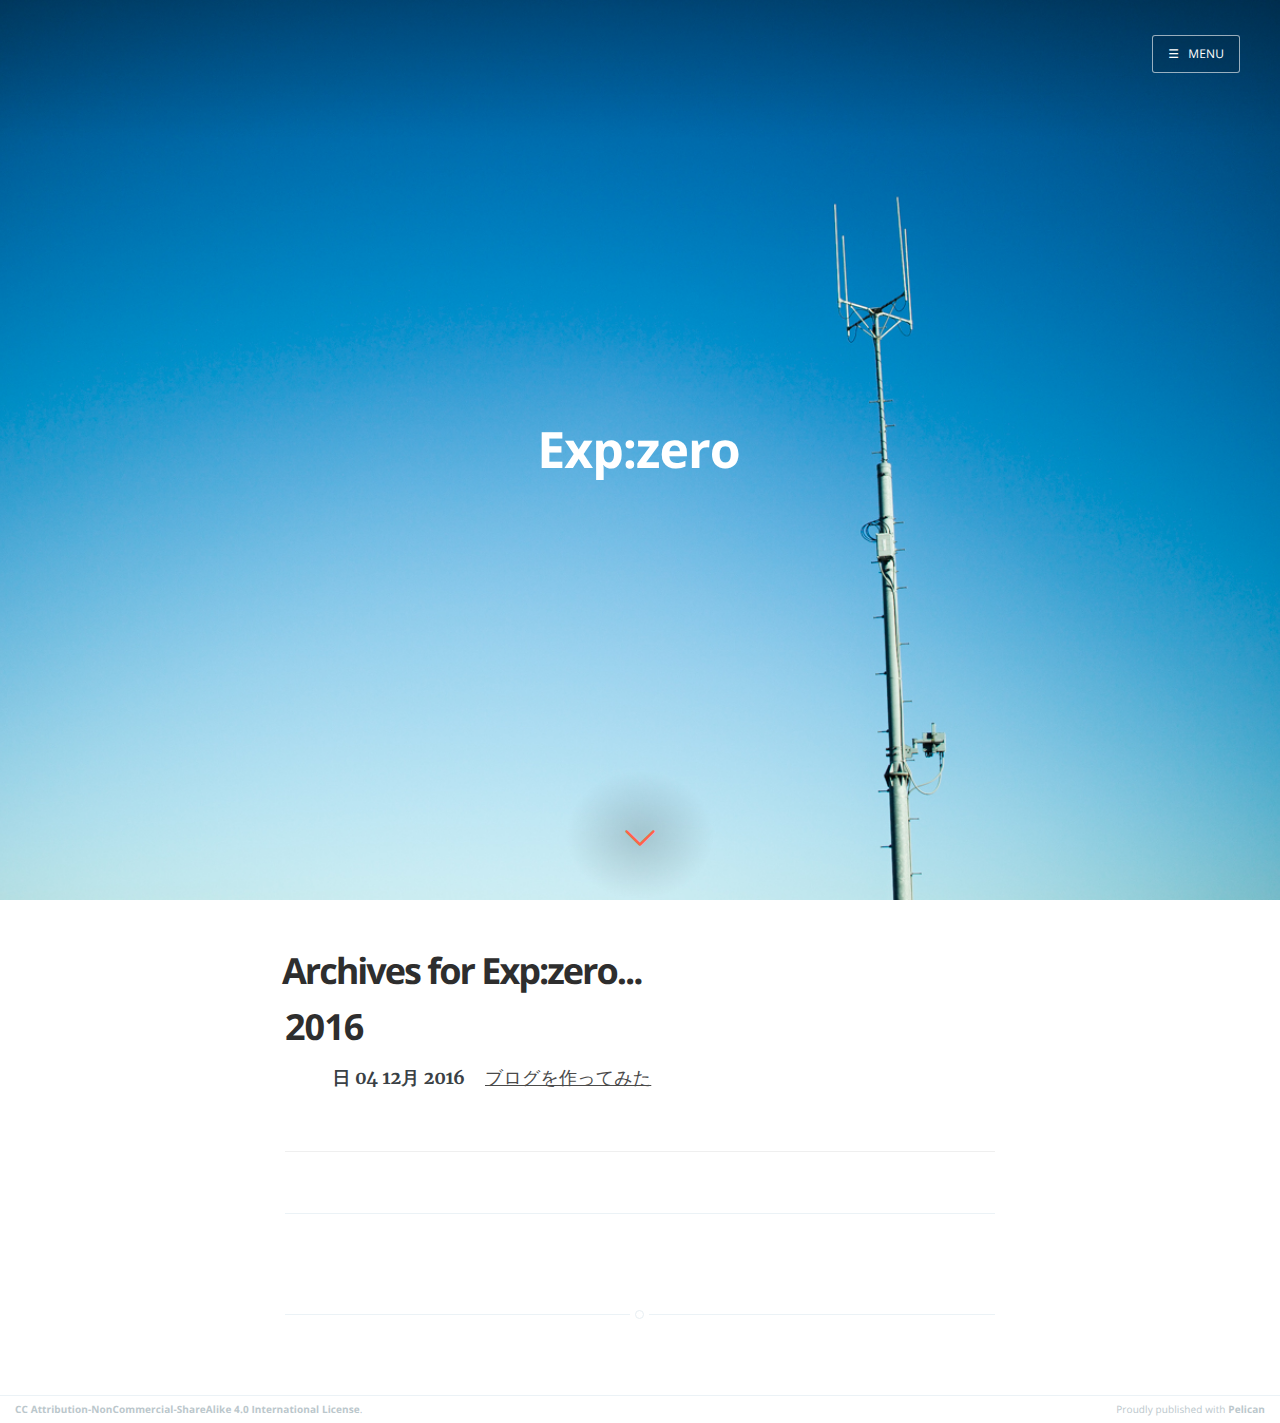
==== archives.html @ f36193f0 "Add files via upload" ====
<!DOCTYPE html>
<html lang="en">
<head>
    <meta charset="utf-8">
    <title>Exp:zero</title>
    <link rel="stylesheet" type="text/css" href="/theme/css/screen.min.css">
    <link rel="stylesheet" type="text/css" href="/theme/css/highlight.min.css">
    <link rel="stylesheet" type="text/css" href="//fonts.googleapis.com/css?family=Merriweather:300,700,700italic,300italic|Open+Sans:700,400" />
    <link rel="publisher" href="">
    <link rel="apple-touch-startup-image" href="/theme/images/logo.png">
    <link type="text/plain" rel="socialmedia" href="/socialmedia.txt">
    <link rel="dns-prefetch" href=""/>
    <link rel="dns-prefetch" href="//www.gstatic.com"/>
    <link rel="dns-prefetch" href="//fonts.gstatic.com"/>
    <link rel="dns-prefetch" href="//fonts.googleapis.com"/>
    <link rel="dns-prefetch" href="//accounts.google.com"/>
    <link rel="dns-prefetch" href="//ssl.google-analytics.com"/>
    <link rel="dns-prefetch" href="//www.google-analytics.com"/>
    <link rel="dns-prefetch" href="//googleads.g.doubleclick.net"/>
    <link rel="dns-prefetch" href="//pagead2.googlesyndication.com"/>
    <link rel="dns-prefetch" href="//twemoji.maxcdn.com"/>
    <meta http-equiv="content-type" content="text/html;charset=utf-8">
    <meta name="apple-mobile-web-app-status-bar-style" content="black-translucent"/>
    <meta name="apple-mobile-web-app-capable" content="yes"/>
    <meta name="application-name" content="Exp:zero"/>
    <meta name="msapplication-starturl" content="http:"/>
    <meta name="msapplication-tooltip" content=""/>
    <meta name="msapplication-window" content="width=1024;height=768"/>
    <meta name="msapplication-task" content="name=Exp:zero;action-uri=http:;icon-uri=/theme/images/favicon.ico"/>
    <meta name="msapplication-TileImage" content="/theme/images/apple-touch-icon-144x144.png"/>
    <meta name="msapplication-TileColor" content="#1F1F21"/>
    <meta http-equiv="X-UA-Compatible" content="IE=edge,chrome=1">
    <meta http-equiv="imagetoolbar" content="no">
    <meta http-equiv="pragma" content="cache">
    <meta http-equiv="cache-control" content="cache">
    <meta http-equiv="vary" content="content-language">
    <meta http-equiv="Cache-control" content="max-age=2592000, public">
    <meta http-equiv="content-style-type" content="text/css">
    <meta name="application-name" content="Exp:zero">
    <meta name="HandheldFriendly" content="True">
    <meta name="MobileOptimized" content="320"/>
    <meta http-equiv="X-UA-Compatible" content="IE=edge">
    <meta name="viewport" content="width=device-width, initial-scale=1, maximum-scale=1">
    <meta name="apple-mobile-web-app-capable" content="yes">
    <meta name="google-site-verification" content="">
    <meta name="alexaVerifyID" content=""/>
    <meta name="wot-verification" content=""/>
    <meta name="msvalidate.01" content="" />
    <meta name="apple-mobile-web-app-status-bar-style" content="black">
    <meta name="medium" content="mult">
    <meta name="adblock" content="disable">
    <meta name="rating" content="General">
    <meta name="resource-type" content="document">
    <meta name="revisit-after" content="1 days">
    <meta name="revisit" content="1">
    <meta name="robots" content="index,follow">
    <meta name="no-email-collection" content="http://www.unspam.com/noemailcollection/">
    <link rel="apple-touch-icon" sizes="152x152" href="/theme/images/apple-touch-icon-152x152.png">
    <link rel="apple-touch-icon" sizes="144x144" href="/theme/images/apple-touch-icon-144x144.png">
    <link rel="apple-touch-icon" sizes="114x114" href="/theme/images/apple-touch-icon-114x114.png">
    <link rel="apple-touch-icon" sizes="120x120" href="/theme/images/apple-touch-icon-120x120.png">
    <link rel="apple-touch-icon" sizes="76x76" href="/theme/images/apple-touch-icon-76x76.png">
    <link rel="apple-touch-icon" sizes="72x72" href="/theme/images/apple-touch-icon-72x72.png">
    <link rel="apple-touch-icon" sizes="60x60" href="/theme/images/apple-touch-icon-60x60.png">
    <link rel="apple-touch-icon" sizes="57x57" href="/theme/images/apple-touch-icon-57x57.png">
    <link rel="icon" type="image/png" href="/theme/images/favicon-196x196.png" sizes="196x196">
    <link rel="icon" type="image/png" href="/theme/images/favicon-160x160.png" sizes="160x160">
    <link rel="icon" type="image/png" href="/theme/images/favicon-96x96.png" sizes="96x96">
    <link rel="icon" type="image/png" href="/theme/images/favicon-32x32.png" sizes="32x32">
    <link rel="icon" type="image/png" href="/theme/images/favicon-16x16.png" sizes="16x16">
    <link rel="shortcut icon" href="/theme/images/favicon.ico">
    <script type="text/javascript">(function(i,s,o,g,r,a,m){i['GoogleAnalyticsObject']=r;i[r]=i[r]||function(){(i[r].q=i[r].q||[]).push(arguments)},i[r].l=1*new Date();a=s.createElement(o),m=s.getElementsByTagName(o)[0];a.async=1;a.src=g;m.parentNode.insertBefore(a,m)})(window,document,'script','//www.google-analytics.com/analytics.js','ga');ga('create', '', 'auto');ga('send', 'pageview');var _qevents = _qevents || [];</script>
    <script src="//twemoji.maxcdn.com/twemoji.min.js"></script>
</head>
<body class="home-template nav-closed" itemscope itemtype="http://schema.org/WebPage">
<!-- Google Tag Manager -->
<noscript><iframe src="//www.googletagmanager.com/ns.html?id=GTM-ML9KT2"
height="0" width="0" style="display:none;visibility:hidden"></iframe></noscript>
<script>(function(w,d,s,l,i){w[l]=w[l]||[];w[l].push({'gtm.start':
new Date().getTime(),event:'gtm.js'});var f=d.getElementsByTagName(s)[0],
j=d.createElement(s),dl=l!='dataLayer'?'&l='+l:'';j.async=true;j.src=
'//www.googletagmanager.com/gtm.js?id='+i+dl;f.parentNode.insertBefore(j,f);
})(window,document,'script','dataLayer','GTM-ML9KT2');</script>
<!-- End Google Tag Manager -->
    <meta itemprop="name" content="Exp:zero">
    <meta itemprop="url" content="">
    <meta itemprop="headline" content="Exp:zero || ">
    <meta itemprop="description about" content="">
    <meta itemprop="keywords" content="gnu, linux, software libre, código abierto, tecnología">
    <meta itemprop="primaryImageOfPage" content="/theme/images/logo.png">
    <meta itemprop="inLanguage" content="es">
<nav class="nav">
    <h3 class="nav-title">Menu</h3>
    <a href="#" class="nav-close">
        <span class="hidden">Close</span>
    </a>
    <ul role="menubar">
            <li class="nav-current" role="presentation"><a  href="/archives.html" title="Exp:zero | Archives" itemprop="name" itemprop="significantLink">Archives</a></li>        
    </ul>
    <a class="subscribe-button icon-feed" href='http://cloud.feedly.com/#subscription%2Ffeed%2Fhttp%3A%2F%2Ffeeds.feedburner.com%2FElBlogDeAbr4xas'  target='blank'>Subscribe</a>
</nav>
<span class="nav-cover"></span>    <div class="site-wrapper">
        <header class="main-header " style="background-image: url(/theme/images/banner-bg.jpg)" itemscope itemtype="http://schema.org/WPHeader">
            <nav class="main-nav overlay clearfix">
                <a class="menu-button" href="#">
                    <span class="burger">&#9776;</span>
                    <span class="word">Menu</span>
                </a>
            </nav>
            <div class="vertical">
                <div class="main-header-content inner">
                    <h1 class="page-title" itemprop="headline">Exp:zero</h1>
                    <h2 class="page-description" itemprop="description"></h2>
                </div>
            </div>
            <a class="scroll-down icon-arrow-left blink_me" href="#content" data-offset="-45">
                <span class="hidden">Scroll Down</span>
            </a>
        </header>
<main id="content" class="content" role="main">
    <article class="post" itemscope="" itemtype="http://schema.org/BlogPosting" itemprop="blogPost">
        <header class="post-header">
            <h1 class="post-title" itemprop="headline">Archives for Exp:zero...</h1>         
        </header>
        <section class="post-content">
            <div itemprop="text">
                            <h2>2016</h2>

                            <dl>
                                <dt>
                                    <time itemprop="datePublished" datetime="2016-12-04T14:40:00+09:00">
                                             日 04 12月 2016
                                    </time>
                                </dt>
                                <dd>
                                    <a itemprop="url" href="/first-post.html">
                                        ブログを作ってみた
                                    </a>
                                </dd>

                            </dl>
            
            </div>
        <hr>
    </section>
        <footer class="post-footer">
            
        </footer>        
    </article>
</main>
        <footer class="site-footer clearfix" role="contentinfo" itemscope itemtype="http://schema.org/WPFooter">
            <section class="copyright">
                <a itemprop="url" href="http://creativecommons.org/licenses/by-nc-sa/4.0/" class="tooltip" data-tooltip="CC BY-NC-SA" target="_blank">
                CC Attribution-NonCommercial-ShareAlike 4.0 International License</a>.
            </section>
            <section class="poweredby">Proudly published with <a href="https://getpelican.org">Pelican</a></section>
        </footer>
    </div>
    <script type="text/javascript" src="/theme/js/jquery-1.11.2.min.js"></script>
    <script type="text/javascript" src="/theme/js/jquery.fitvids.min.js"></script>
    <script type="text/javascript" src="/theme/js/index.min.js"></script>
    <script>twemoji.parse(document, {"size":16});</script>
</body>
</html>
---- theme/css/screen.min.css ----
article,aside,details,figcaption,figure,footer,header,hgroup,main,nav,section,summary{display:block}audio,canvas,video{display:inline-block}audio:not([controls]){display:none;height:0}[hidden],template{display:none}html{font-family:sans-serif;-ms-text-size-adjust:100%;-webkit-text-size-adjust:100%}body{margin:0}a{background:0 0}a:focus{outline:dotted thin}a:active,a:hover{outline:0}abbr[title]{border-bottom:1px dotted}b,strong{font-weight:700}dfn{font-style:italic}hr{-moz-box-sizing:content-box;box-sizing:content-box}mark{background:#FF0;color:#000}code,kbd,pre,samp{font-family:monospace,serif;font-size:1em}q{quotes:"\201C" "\201D" "\2018" "\2019"}small{font-size:80%}sub,sup{font-size:75%;line-height:0;position:relative;vertical-align:baseline}sup{top:-.5em}sub{bottom:-.25em}img{border:0}svg:not(:root){overflow:hidden}figure{margin:0}fieldset{border:1px solid silver;margin:0 2px;padding:.35em .625em .75em}legend{border:0;padding:0}button,input,select,textarea{font-family:inherit;font-size:100%;margin:0}button,input{line-height:normal}button,select{text-transform:none}button,html input[type=button],input[type=reset],input[type=submit]{-webkit-appearance:button;cursor:pointer}button[disabled],html input[disabled]{cursor:default}input[type=checkbox],input[type=radio]{box-sizing:border-box;padding:0}input[type=search]{-webkit-appearance:textfield;-moz-box-sizing:content-box;-webkit-box-sizing:content-box;box-sizing:content-box}input[type=search]::-webkit-search-cancel-button,input[type=search]::-webkit-search-decoration{-webkit-appearance:none}button::-moz-focus-inner,input::-moz-focus-inner{border:0;padding:0}textarea{overflow:auto;vertical-align:top}table{border-collapse:collapse;border-spacing:0}@font-face{font-family:casper-icons;src:url(../fonts/casper-icons.eot);src:url(../fonts/casper-icons.eot?#iefix) format("embedded-opentype"),url(../fonts/casper-icons.woff) format("woff"),url(../fonts/casper-icons.ttf) format("truetype"),url(../fonts/casper-icons.svg#icons) format("svg");font-weight:400;font-style:normal}[class*=" icon-"]:before,[class^=icon-]:before{font-family:casper-icons,"Open Sans",sans-serif;speak:none;font-style:normal;font-weight:400;font-variant:normal;text-transform:none;line-height:1;text-decoration:none!important;-webkit-font-smoothing:antialiased;-moz-osx-font-smoothing:grayscale}.icon-ghost:before{content:"\f600"}.icon-feed:before{content:"\f601"}.icon-twitter:before{content:"\f602";font-size:1.1em}.icon-google-plus:before{content:"\f603"}.icon-facebook:before{content:"\f604"}.icon-arrow-left:before{content:"\f605"}.icon-stats:before{content:"\f606"}.icon-location:before{content:"\f607";margin-left:-3px}.icon-link:before{content:"\f608"}html{height:100%;max-height:100%;font-size:62.5%;-webkit-tap-highlight-color:transparent}body{height:100%;max-height:100%;font-family:Merriweather,serif;letter-spacing:.01rem;font-size:1.8rem;line-height:1.75em;color:#3A4145;-webkit-font-feature-settings:'kern' 1;-moz-font-feature-settings:'kern' 1;-o-font-feature-settings:'kern' 1;text-rendering:geometricPrecision}::-moz-selection{background:#D6EDFF}::selection{background:#D6EDFF}h1,h2,h3,h4,h5,h6{-webkit-font-feature-settings:'dlig' 1,'liga' 1,'lnum' 1,'kern' 1;-moz-font-feature-settings:'dlig' 1,'liga' 1,'lnum' 1,'kern' 1;-o-font-feature-settings:'dlig' 1,'liga' 1,'lnum' 1,'kern' 1;color:#2E2E2E;line-height:1.15em;margin:0 0 .4em;font-family:"Open Sans",sans-serif;text-rendering:geometricPrecision}h1{font-size:5rem;letter-spacing:-2px;text-indent:-3px}h2{font-size:3.6rem;letter-spacing:-1px}h3{font-size:3rem}h4{font-size:2.5rem}h5,h6{font-size:2rem}a{color:#4A4A4A;transition:color .3s ease}a:hover{color:#111}dl,ol,p,ul{-webkit-font-feature-settings:'liga' 1,'onum' 1,'kern' 1;-moz-font-feature-settings:'liga' 1,'onum' 1,'kern' 1;-o-font-feature-settings:'liga' 1,'onum' 1,'kern' 1;margin:0 0 1.75em;text-rendering:geometricPrecision}ol,ul{padding-left:3rem}ol ol,ol ul,ul ol,ul ul{margin:0 0 .4em;padding-left:2em}dl dt{float:left;width:180px;overflow:hidden;clear:left;text-align:right;text-overflow:ellipsis;white-space:nowrap;font-weight:700;margin-bottom:1em}dl dd{margin-left:200px;margin-bottom:1em}li{margin:.4em 0}li li{margin:0}hr{display:block;height:1px;border:0;border-top:#EFEFEF 1px solid;margin:3.2em 0;padding:0}blockquote{-moz-box-sizing:border-box;box-sizing:border-box;margin:1.75em 0 1.75em -2.2em;padding:0 0 0 1.75em;border-left:#4A4A4A .4em solid}blockquote p{margin:.8em 0;font-style:italic}blockquote small{display:inline-block;margin:.8em 0 .8em 1.5em;font-size:.9em;color:#CCC}blockquote small:before{content:"\2014 \00A0"}blockquote cite{font-weight:700}blockquote cite a{font-weight:400}mark{background-color:#FFC336}code,tt{padding:1px 3px;font-family:Inconsolata,monospace,sans-serif;font-size:.85em;white-space:pre-wrap;border:1px solid #E3EDF3;background:#F7FAFB;border-radius:2px}pre{-moz-box-sizing:border-box;box-sizing:border-box;margin:0 0 1.75em;border:1px solid #E3EDF3;width:100%;padding:10px;font-family:Inconsolata,monospace,sans-serif;font-size:.9em;white-space:pre;overflow:auto;background:#F7FAFB;border-radius:3px}pre code,pre tt{font-size:inherit;white-space:pre-wrap;background:0 0;border:none;padding:0}kbd{display:inline-block;margin-bottom:.4em;padding:1px 8px;border:1px solid #CCC;color:#666;text-shadow:#FFF 0 1px 0;font-size:.9em;font-weight:700;background:#F4F4F4;border-radius:4px;box-shadow:0 1px 0 rgba(0,0,0,.2),0 1px 0 0 #fff inset}table{-moz-box-sizing:border-box;box-sizing:border-box;margin:1.75em 0;width:100%;max-width:100%;background-color:transparent}table td,table th{padding:8px;line-height:20px;text-align:left;vertical-align:top;border-top:#EFEFEF 1px solid}table th{color:#000}table caption+thead tr:first-child td,table caption+thead tr:first-child th,table colgroup+thead tr:first-child td,table colgroup+thead tr:first-child th,table thead:first-child tr:first-child td,table thead:first-child tr:first-child th{border-top:0}table tbody+tbody{border-top:#EFEFEF 2px solid}table table table{background-color:#FFF}table tbody>tr:nth-child(odd)>td,table tbody>tr:nth-child(odd)>th{background-color:#F6F6F6}table.plain tbody>tr:nth-child(odd)>td,table.plain tbody>tr:nth-child(odd)>th{background:0 0}.fluid-width-video-wrapper,iframe{display:block;margin:1.75em 0}.fluid-width-video-wrapper iframe{margin:0}img.emoji{height:1em;width:1em;margin:0 .05em 0 .1em;vertical-align:-.1em;top:-35px}.clearfix:after,.clearfix:before{content:" ";display:table}.clearfix:after{clear:both}.clearfix{zoom:1}.hidden{text-indent:-9999px;visibility:hidden;display:none}.inner{position:relative;width:80%;max-width:710px;margin:0 auto}.vertical{display:table-cell;vertical-align:middle}.site-wrapper{position:relative;z-index:10;min-height:100%;background:#fff;-webkit-transition:-webkit-transform .5s ease;transition:transform .5s ease}body.nav-opened .site-wrapper{overflow-x:hidden;-webkit-transform:translate3D(-240px,0,0);-ms-transform:translate3D(-240px,0,0);transform:translate3D(-240px,0,0);-webkit-transition:-webkit-transform .3s ease;transition:transform .3s ease}.main-header{position:relative;display:table;width:100%;height:100vh;margin-bottom:5rem;text-align:center;background:center center no-repeat #222;background-size:cover;overflow:hidden}.main-header .inner{width:80%}.main-nav{position:relative;padding:35px 40px;margin:0 0 30px}.main-nav a{text-decoration:none;font-family:'Open Sans',sans-serif}body.nav-opened .nav-cover{position:fixed;top:0;left:0;right:240px;bottom:0;z-index:200}.nav{position:fixed;top:0;right:0;bottom:0;z-index:5;width:240px;opacity:0;background:#111;margin-bottom:0;text-align:left;overflow-y:auto;-webkit-transition:-webkit-transform .5s ease,opacity .3s ease .7s;transition:transform .5s ease,opacity .3s ease .7s}body.nav-closed .nav{-webkit-transform:translate3D(97px,0,0);-ms-transform:translate3D(97px,0,0);transform:translate3D(97px,0,0)}body.nav-opened .nav{opacity:1;-webkit-transition:-webkit-transform .3s ease,opacity 0s ease 0s;transition:transform .3s ease,opacity 0s ease 0s;-webkit-transform:translate3D(0,0,0);-ms-transform:translate3D(0,0,0);transform:translate3D(0,0,0)}.nav-title{position:absolute;top:45px;left:30px;font-size:16px;font-weight:100;text-transform:uppercase;color:#fff}.nav-close{position:absolute;top:38px;right:25px;width:20px;height:20px;padding:0;font-size:10px}.nav-close:focus{outline:0}.nav-close:after,.nav-close:before{content:'';position:absolute;width:20px;height:1px;background:#969696;top:15px;-webkit-transition:background .15s ease;transition:background .15s ease}.nav-close:before{-webkit-transform:rotate(45deg);-ms-transform:rotate(45deg);transform:rotate(45deg)}.nav-close:after{-webkit-transform:rotate(-45deg);-ms-transform:rotate(-45deg);transform:rotate(-45deg)}.nav-close:hover:after,.nav-close:hover:before{background:#fff}.nav ul{padding:90px 9% 5%;list-style:none;counter-reset:item}.nav li:before{display:block;float:right;padding-right:4%;padding-left:5px;text-align:right;font-size:1.2rem;vertical-align:bottom;color:#B8B8B8;content:counter(item,lower-roman);counter-increment:item}.nav li{margin:0}.nav li a{text-decoration:none;line-height:1.4;font-size:1.4rem;display:block;padding:.6rem 4%;overflow:hidden;white-space:nowrap;text-overflow:ellipsis}.nav li a:after{display:inline-block;content:" .......................................................";color:rgba(255,255,255,.2);margin-left:5px}.nav .nav-current:before{color:#fff}.nav .nav-current a:after{content:" ";border-bottom:rgba(255,255,255,.5) 1px solid;width:100%;height:1px}.nav a:link,.nav a:visited{color:#B8B8B8}.nav a:active,.nav a:focus,.nav a:hover,.nav li.nav-current a{color:#fff}.subscribe-button{-webkit-box-sizing:border-box;-moz-box-sizing:border-box;box-sizing:border-box;display:block;position:absolute;bottom:30px;left:30px;right:30px;height:38px;padding:0 20px;color:#111!important;text-align:center;font-size:12px;font-family:"Open Sans",sans-serif;text-transform:uppercase;text-decoration:none;line-height:35px;border-radius:3px;background:#fff;transition:all ease .3s}.subscribe-button:before{font-size:9px;margin-right:6px}.scroll-down{display:block;position:absolute;z-index:100;bottom:45px;left:50%;margin-left:-16px;width:34px;height:34px;font-size:34px;text-align:center;text-decoration:none;color:tomato;-webkit-transform:rotate(-90deg);-ms-transform:rotate(-90deg);transform:rotate(-90deg);-webkit-animation:bounce 4s 2s infinite;animation:bounce 4s 2s infinite}.scroll-down:hover{color:#fff;-webkit-animation:none;animation:none}.home-template .main-header:after{display:block;content:" ";width:150px;height:130px;border-radius:100%;position:absolute;bottom:0;left:50%;margin-left:-75px;background:radial-gradient(ellipse at center,rgba(0,0,0,.15) 0,rgba(0,0,0,0) 70%,rgba(0,0,0,0) 100%)}.archive-template .main-header:after,.archive-template .scroll-down,.no-cover .scroll-down,.no-cover.main-header:after{display:none}.blog-logo{display:block;float:left;background:0 0!important;border:none!important}.blog-logo img{-webkit-box-sizing:border-box;-moz-box-sizing:border-box;box-sizing:border-box;display:block;height:38px;padding:1px 0 5px;width:auto}.menu-button{-webkit-box-sizing:border-box;-moz-box-sizing:border-box;box-sizing:border-box;display:inline-block;float:right;height:38px;padding:0 15px;border:1px solid #bfc8cd;opacity:1;color:#9EABB3;text-align:center;font-size:12px;text-transform:uppercase;line-height:35px;white-space:nowrap;border-radius:3px;background:rgba(0,0,0,.1);transition:all .5s ease}.menu-button:focus{outline:0}.menu-button .burger{font-size:12px;margin-right:6px}body.nav-opened .menu-button{padding:0 12px;background:#111!important;border-color:#111!important;color:#fff!important;-webkit-transform:translate3D(94px,0,0);-ms-transform:translate3D(94px,0,0);transform:translate3D(94px,0,0);transition:all .3s ease}body.nav-opened .menu-button .word{opacity:0;transition:all .3s ease}.main-nav.overlay{position:absolute;top:0;left:0;right:0;height:70px;border:none;background:linear-gradient(to bottom,rgba(0,0,0,.2) 0,rgba(0,0,0,0) 100%)}.no-cover .main-nav.overlay,.no-cover .menu-button{background:0 0}.main-nav.overlay a{color:#fff}.main-nav.overlay .menu-button{border-color:rgba(255,255,255,.6)}.main-nav.overlay a:hover{color:#222;border-color:#fff;background:#fff}.menu-button:hover{border-color:#555;color:#555}.page-title{margin:10px 0;font-size:5rem;letter-spacing:-1px;font-weight:700;font-family:"Open Sans",sans-serif;color:#fff}.page-description{margin:0;font-size:2rem;line-height:1.5em;font-weight:400;font-family:Merriweather,serif;letter-spacing:.01rem;color:rgba(255,255,255,.8)}.no-cover.main-header{min-height:160px;max-height:40vh;background:#f5f8fa}.no-cover .page-title{color:rgba(0,0,0,.8)}.no-cover .page-description{color:rgba(0,0,0,.5)}.no-cover .main-nav.overlay .menu-button{color:rgba(0,0,0,.4);border-color:rgba(0,0,0,.3)}.home-template .page-title{-webkit-animation:fade-in-down .6s;animation:fade-in-down .6s;-webkit-animation-delay:.2s;animation-delay:.2s}.home-template .page-description{-webkit-animation:fade-in-down .9s;animation:fade-in-down .9s;-webkit-animation-delay:.1s;animation-delay:.1s}.post{position:relative;width:80%;max-width:710px;margin:4rem auto;padding-bottom:4rem;border-bottom:#EBF2F6 1px solid;word-wrap:break-word;-moz-hyphens:auto;-ms-hyphens:auto;-webkit-hyphens:auto;hyphens:auto}.post:after{display:block;content:"";width:7px;height:7px;border:1px solid #E7EEF2;position:absolute;bottom:-5px;left:50%;margin-left:-5px;background:#FFF;border-radius:100%;box-shadow:#FFF 0 0 0 5px}body:not(.post-template) .post-title{font-size:3.6rem}.post-title a{text-decoration:none}.post-excerpt p{margin:0;font-size:.9em;line-height:1.7em}.read-more{text-decoration:none}.post-meta{display:block;margin:1.75rem 0 0;font-family:"Open Sans",sans-serif;font-size:1.5rem;line-height:2.2rem;color:#9EABB3}.author-thumb{width:24px;height:24px;float:left;margin-right:9px;border-radius:100%}.post-meta a{color:#9EABB3;text-decoration:none}.post-meta a:hover{text-decoration:underline}.user-meta{position:relative;padding:.3rem 40px 0 100px;min-height:77px}.post-date{display:inline-block;margin-left:8px;padding-left:12px;border-left:#d5dbde 1px solid;text-transform:uppercase;font-size:1.3rem;white-space:nowrap}.user-image{position:absolute;top:0;left:0}.user-name{display:block;font-weight:700}.user-bio{display:block;max-width:440px;font-size:1.4rem;line-height:1.5em}.publish-meta{position:absolute;top:0;right:0;padding:4.3rem 0 4rem;text-align:right}.publish-heading{display:block;font-weight:700}.publish-date{display:block;font-size:1.4rem;line-height:1.5em}.post-template .post-header{margin-bottom:3.4rem}.post-template .post-title{margin-bottom:0}.post-template .post-meta{margin:0}.post-template .post-date{padding:0;margin:0;border:none}.post-template .content{overflow:hidden}.post-template .post{margin-top:0;border-bottom:none;padding-bottom:0}.post-template .post:after{display:none}.post-content img{display:block;max-width:100%;height:auto;padding:.6em 0;position:relative;left:50%;-webkit-transform:translateX(-50%);-ms-transform:translateX(-50%);transform:translateX(-50%)}.post-footer{position:relative;margin:6rem 0 0;padding:6rem 0 0;border-top:#EBF2F6 1px solid}.post-footer h4{font-size:1.8rem;margin:0}.post-footer p{margin:1rem 0;font-size:1.4rem;line-height:1.75em}.author-meta{padding:0;list-style:none;font-size:1.4rem;line-height:1;font-style:italic;color:#9EABB3}.author-meta a{color:#9EABB3}.author-meta a:hover{color:#111}.post-footer .author{margin-right:180px}.post-footer h4 a{color:#2e2e2e;text-decoration:none}.post-footer h4 a:hover{text-decoration:underline}.post-footer .share{position:absolute;top:6rem;right:0;width:140px}.post-footer .share a{font-size:1.8rem;display:inline-block;margin:1rem 1.6rem 1.6rem 0;color:#BBC7CC;text-decoration:none}.post-footer .share a:hover{color:#50585D}.post-head.main-header{height:65vh;min-height:180px}.no-cover.post-head.main-header{height:85px;min-height:0;margin-bottom:0;background:0 0}.author-head.main-header,.tag-head.main-header{height:40vh;min-height:180px}.no-cover.author-head.main-header{height:10vh;min-height:100px;background:0 0}.author-profile{padding:0 15px 5rem;border-bottom:#EBF2F6 1px solid;text-align:center}.author-profile:after{display:block;content:"";width:7px;height:7px;border:1px solid #E7EEF2;position:absolute;bottom:-5px;left:50%;margin-left:-5px;background:#FFF;border-radius:100%;box-shadow:#FFF 0 0 0 5px}.author-image{-webkit-box-sizing:border-box;-moz-box-sizing:border-box;box-sizing:border-box;display:block;position:absolute;top:-40px;left:50%;margin-left:-40px;width:80px;height:80px;border-radius:100%;overflow:hidden;padding:6px;background:#fff;z-index:2;box-shadow:#E7EEF2 0 0 0 1px}.author-image .img{position:relative;display:block;width:100%;height:100%;background-size:cover;background-position:center center;border-radius:100%}.author-profile .author-image{position:relative;left:auto;top:auto;width:120px;height:120px;padding:3px;margin:-100px auto 0;box-shadow:none}.author-title{margin:1.5rem 0 1rem}.author-bio{font-size:1.8rem;line-height:1.5em;font-weight:200;color:#50585D;letter-spacing:0;text-indent:0}.author-meta{margin:1.6rem 0}.author-profile .author-meta{margin:2rem 0;font-family:Merriweather,serif;letter-spacing:.01rem;font-size:1.7rem}.author-meta span{display:inline-block;margin:0 2rem 1rem 0;word-wrap:break-word}.author-meta a{text-decoration:none}.archive-template .author-profile .author-meta{display:none}.gist table{margin:0;font-size:1.4rem}.gist td{line-height:1.4}.gist .line-number{min-width:25px}.content .embedPastebin{margin-bottom:1.75em}.pagination{position:relative;width:80%;max-width:710px;margin:4rem auto;font-family:"Open Sans",sans-serif;font-size:1.3rem;color:#9EABB3;text-align:center}.pagination a{color:#9EABB3;transition:all .2s ease}.newer-posts,.older-posts{position:absolute;display:inline-block;padding:0 15px;border:1px solid #bfc8cd;text-decoration:none;border-radius:4px;transition:border .3s ease}.older-posts{right:0}.page-number{display:inline-block;padding:2px 0;min-width:100px}.newer-posts{left:0}.newer-posts:hover,.older-posts:hover{color:#889093;border-color:#98a0a4}.extra-pagination{display:none;border-bottom:#EBF2F6 1px solid}.extra-pagination:after{display:block;content:"";width:7px;height:7px;border:1px solid #E7EEF2;position:absolute;bottom:-5px;left:50%;margin-left:-5px;background:#FFF;border-radius:100%;box-shadow:#FFF 0 0 0 5px}.extra-pagination .pagination{width:auto}.archive-template .main-header{max-height:30vh}.archive-template .extra-pagination{display:block}.site-footer{position:relative;margin:8rem 0 0;padding:.5rem 15px;border-top:#EBF2F6 1px solid;font-family:"Open Sans",sans-serif;font-size:1rem;line-height:1.75em;color:#BBC7CC}.site-footer a{color:#BBC7CC;text-decoration:none;font-weight:700}.site-footer a:hover{color:#50585D}.poweredby{display:block;width:45%;float:right;text-align:right}.copyright{display:block;width:45%;float:left}@media only screen and (max-width:900px){blockquote{margin-left:0}.main-header{-webkit-box-sizing:border-box;-moz-box-sizing:border-box;box-sizing:border-box;min-height:240px;height:60vh;padding:15% 0}.home-template .main-header:after,.scroll-down{display:none}.archive-template .main-header{min-height:180px;padding:10% 0}.blog-logo img{padding:4px 0}.page-title{font-size:4rem;letter-spacing:-1px}.page-description{font-size:1.8rem;line-height:1.5em}.post{font-size:.95em}body:not(.post-template) .post-title{font-size:3.2rem}hr{margin:2.4em 0}ol,ul{padding-left:2em}h1{font-size:4.5rem;text-indent:-2px}h2{font-size:3.6rem}h3{font-size:3.1rem}h4{font-size:2.5rem}h5{font-size:2.2rem}h6{font-size:1.8rem}.author-profile{padding-bottom:4rem}.author-profile .author-bio{font-size:1.6rem}.author-meta span{display:block;margin:1.5rem 0}.author-profile .author-meta span{font-size:1.6rem}.post-head.main-header{height:45vh}.author-head.main-header,.tag-head.main-header{height:30vh}.no-cover.post-head.main-header{height:55px;padding:0}.no-cover.author-head.main-header{padding:0}}@media only screen and (max-width:500px){.main-header{margin-bottom:15px;height:40vh}.no-cover.main-header{height:30vh}.archive-template .main-header{max-height:20vh;min-height:160px;padding:10% 0}.main-nav{padding:5px;margin-bottom:2rem}.blog-logo{padding:5px}.blog-logo img{height:30px}.menu-button{padding:0 5px;border-radius:0;border-color:transparent;color:#2e2e2e;background:0 0}.menu-button:hover{color:#2e2e2e;border-color:transparent;background:0 0}body.nav-opened .menu-button{background:0 0!important;border:transparent!important}.main-nav.overlay a:hover{color:#fff;border-color:transparent;background:0 0}.no-cover .main-nav.overlay{background:0 0}.no-cover .main-nav.overlay .menu-button{border:none}.main-nav.overlay .menu-button{border-color:transparent}.nav-title{top:25px}.nav-close{position:absolute;top:18px}.nav ul{padding:60px 9% 5%}.inner,.pagination{width:auto;margin:2rem auto}.post{width:auto;margin:2rem 16px;padding-bottom:2rem;line-height:1.65em}.post-date{display:none}.post-template .post-header{margin-bottom:2rem}.post-template .post-date{display:inline-block}hr{margin:1.75em 0}dl,ol,p,ul{font-size:.95em;margin:0 0 2.5rem}.page-title{font-size:3rem}.post-excerpt p{font-size:.85em}.page-description{font-size:1.6rem}h1,h2,h3,h4,h5,h6{margin:0 0 .3em}h1{font-size:2.8rem;letter-spacing:-1px}h2{font-size:2.4rem;letter-spacing:0}h3{font-size:2.1rem}h4{font-size:1.9rem}h5,h6{font-size:1.8rem}body:not(.post-template) .post-title{font-size:2.5rem}.post-template .post{padding-bottom:0;margin-bottom:0}.post-template .site-footer{margin-top:0}.post-content img{padding:0;width:calc(100% + 32px);min-width:0;max-width:100%}.post-meta{font-size:1.3rem;margin-top:1rem}.post-footer{padding:5rem 0 3rem;text-align:center}.post-footer .author{margin:0 0 2rem;padding:0 0 1.6rem;border-bottom:#EBF2F6 1px dashed}.post-footer .share{position:static;width:auto}.post-footer .share a{margin:1.4rem .8rem 0}.author-meta li{float:none;margin:0;line-height:1.75em}.author-meta li:before{display:none}.newer-posts,.older-posts{position:static;margin:10px 0}.page-number{display:block}.site-footer{margin-top:3rem}.author-profile{padding-bottom:2rem}.post-head.main-header{height:30vh}.author-head.main-header,.tag-head.main-header{height:20vh}.author-profile .author-image{margin-top:-70px}.author-profile .author-meta span{font-size:1.4rem}.archive-template .main-header .page-description{display:none}}@-webkit-keyframes fade-in-down{0%{opacity:0;-webkit-transform:translateY(-10px);transform:translateY(-10px)}100%{opacity:1;-webkit-transform:translateY(0);transform:translateY(0)}}@keyframes fade-in-down{0%{opacity:0;-webkit-transform:translateY(-10px);transform:translateY(-10px)}100%{opacity:1;-webkit-transform:translateY(0);transform:translateY(0)}}@-webkit-keyframes bounce{0%,10%,25%,40%,50%{-webkit-transform:translateY(0) rotate(-90deg);transform:translateY(0) rotate(-90deg)}20%{-webkit-transform:translateY(-10px) rotate(-90deg);transform:translateY(-10px) rotate(-90deg)}30%{-webkit-transform:translateY(-5px) rotate(-90deg);transform:translateY(-5px) rotate(-90deg)}}@keyframes bounce{0%,100%,20%,50%,80%{-webkit-transform:translateY(0) rotate(-90deg);transform:translateY(0) rotate(-90deg)}40%{-webkit-transform:translateY(-10px) rotate(-90deg);transform:translateY(-10px) rotate(-90deg)}60%{-webkit-transform:translateY(-5px) rotate(-90deg);transform:translateY(-5px) rotate(-90deg)}}.blink_me{-webkit-animation-name:blinker;-webkit-animation-duration:1s;-webkit-animation-timing-function:linear;-webkit-animation-iteration-count:infinite;-moz-animation-name:blinker;-moz-animation-duration:1s;-moz-animation-timing-function:linear;-moz-animation-iteration-count:infinite;animation-name:blinker;animation-duration:1s;animation-timing-function:linear;animation-iteration-count:infinite}@-moz-keyframes blinker{0%{opacity:1}50%{opacity:0}100%{opacity:1}}@-webkit-keyframes blinker{0%{opacity:1}50%{opacity:0}100%{opacity:1}}@keyframes blinker{0%{opacity:1}50%{opacity:0}100%{opacity:1}}
---- theme/css/highlight.min.css ----
pre{font-size:1em;line-height:1.2em;padding:1em;white-space:pre;white-space:pre-wrap;white-space:-moz-pre-wrap;white-space:-pre-wrap;white-space:-o-pre-wrap;word-wrap:break-word;background-color:rgba(0, 0, 0, 0.05);}.highlight pre .hll{background-color:#49483e}.highlight pre,.highlighttable pre{background:#272822;color:#f8f8f2}.highlight pre .c{color:#75715e}.highlight pre .err{color:#960050;background-color:#1e0010}.highlight pre .k{color:#66d9ef}.highlight pre .l{color:#ae81ff}.highlight pre .n{color:#f8f8f2}.highlight pre .o{color:#f92672}.highlight pre .p{color:#f8f8f2}.highlight pre .cm{color:#75715e}.highlight pre .cp{color:#75715e}.highlight pre .c1{color:#75715e}.highlight pre .cs{color:#75715e}.highlight pre .ge{font-style:italic}.highlight pre .gs{font-weight:700}.highlight pre .kc{color:#66d9ef}.highlight pre .kd{color:#66d9ef}.highlight pre .kn{color:#f92672}.highlight pre .kp{color:#66d9ef}.highlight pre .kr{color:#66d9ef}.highlight pre .kt{color:#66d9ef}.highlight pre .ld{color:#e6db74}.highlight pre .m{color:#ae81ff}.highlight pre .s{color:#e6db74}.highlight pre .na{color:#a6e22e}.highlight pre .nb{color:#f8f8f2}.highlight pre .nc{color:#a6e22e}.highlight pre .no{color:#66d9ef}.highlight pre .nd{color:#a6e22e}.highlight pre .ni{color:#f8f8f2}.highlight pre .ne{color:#a6e22e}.highlight pre .nf{color:#a6e22e}.highlight pre .nl{color:#f8f8f2}.highlight pre .nn{color:#f8f8f2}.highlight pre .nx{color:#a6e22e}.highlight pre .py{color:#f8f8f2}.highlight pre .nt{color:#f92672}.highlight pre .nv{color:#f8f8f2}.highlight pre .ow{color:#f92672}.highlight pre .w{color:#f8f8f2}.highlight pre .mf{color:#ae81ff}.highlight pre .mh{color:#ae81ff}.highlight pre .mi{color:#ae81ff}.highlight pre .mo{color:#ae81ff}.highlight pre .sb{color:#e6db74}.highlight pre .sc{color:#e6db74}.highlight pre .sd{color:#e6db74}.highlight pre .s2{color:#e6db74}.highlight pre .se{color:#ae81ff}.highlight pre .sh{color:#e6db74}.highlight pre .si{color:#e6db74}.highlight pre .sx{color:#e6db74}.highlight pre .sr{color:#e6db74}.highlight pre .s1{color:#e6db74}.highlight pre .ss{color:#e6db74}.highlight pre .bp{color:#f8f8f2}.highlight pre .vc{color:#f8f8f2}.highlight pre .vg{color:#f8f8f2}.highlight pre .vi{color:#f8f8f2}.highlight pre .il{color:#ae81ff}
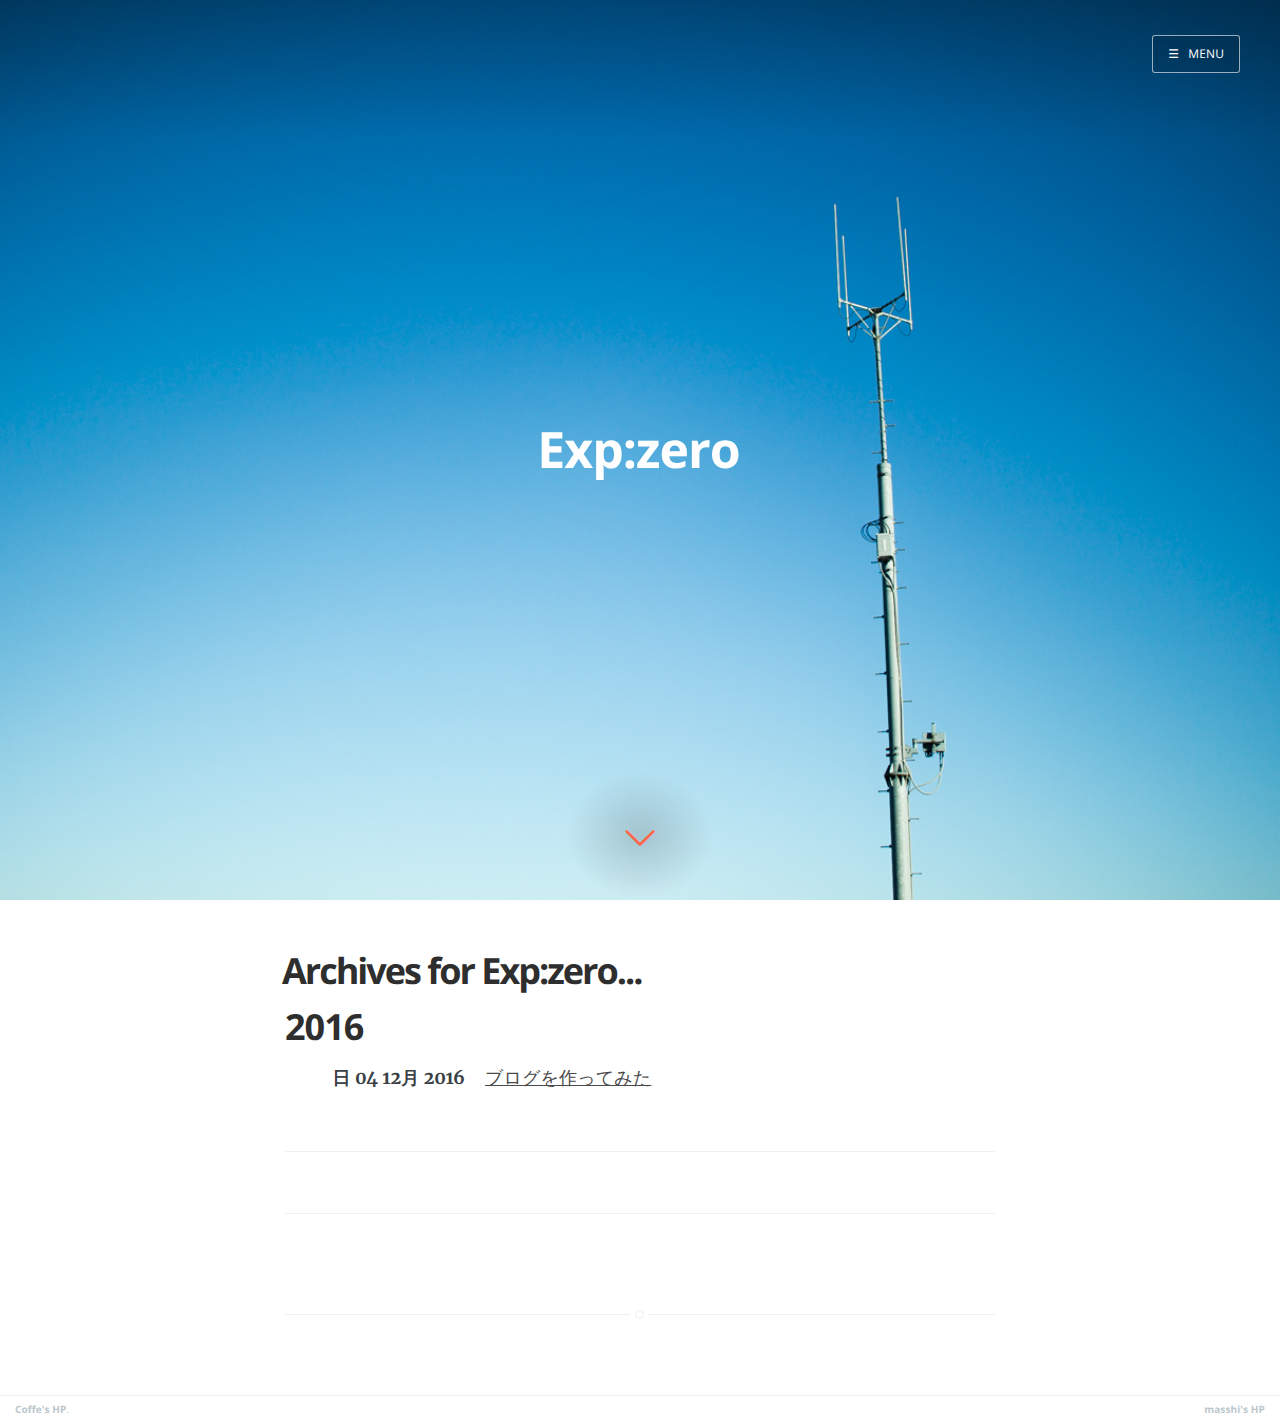
==== commit 91556071: "Add files via upload" ====
--- a/archives.html
+++ b/archives.html
@@ -150,10 +150,10 @@
 </main>
         <footer class="site-footer clearfix" role="contentinfo" itemscope itemtype="http://schema.org/WPFooter">
             <section class="copyright">
-                <a itemprop="url" href="http://creativecommons.org/licenses/by-nc-sa/4.0/" class="tooltip" data-tooltip="CC BY-NC-SA" target="_blank">
-                CC Attribution-NonCommercial-ShareAlike 4.0 International License</a>.
+                <a itemprop="url" href="https://t.co/RL00nJBaOD" class="tooltip" data-tooltip="CC BY-NC-SA" target="_blank">
+                Coffe's HP</a>.
             </section>
-            <section class="poweredby">Proudly published with <a href="https://getpelican.org">Pelican</a></section>
+            <section class="poweredby"> <a href="https://t.co/guYFhWwR5m">masshi's HP</a></section>
         </footer>
     </div>
     <script type="text/javascript" src="/theme/js/jquery-1.11.2.min.js"></script>
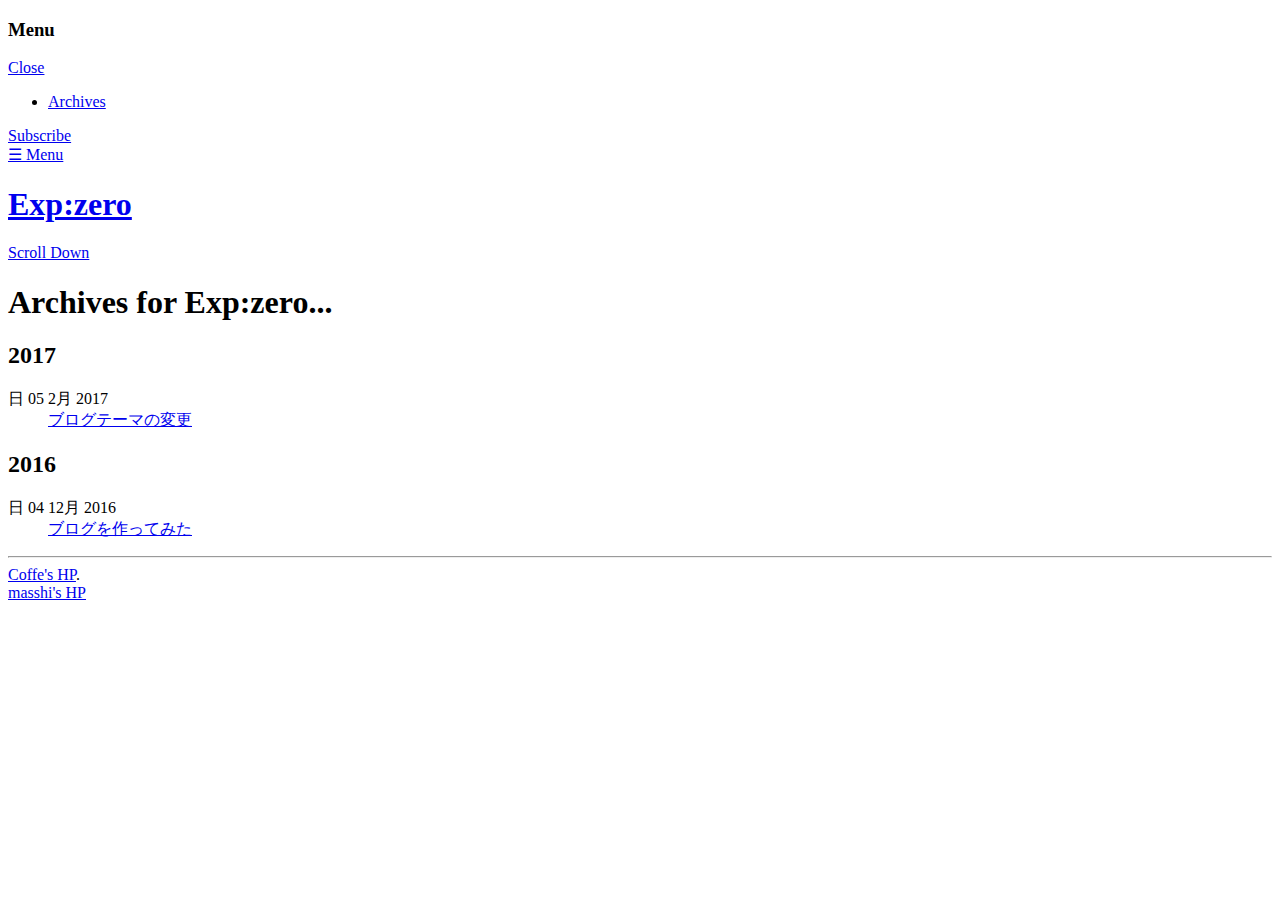
==== commit 58046a24: "Add files via upload" ====
--- a/archives.html
+++ b/archives.html
@@ -3,13 +3,13 @@
 <head>
     <meta charset="utf-8">
     <title>Exp:zero</title>
-    <link rel="stylesheet" type="text/css" href="/theme/css/screen.min.css">
-    <link rel="stylesheet" type="text/css" href="/theme/css/highlight.min.css">
+    <link rel="stylesheet" type="text/css" href="http://expzero.netlify.com/theme/css/screen.min.css">
+    <link rel="stylesheet" type="text/css" href="http://expzero.netlify.com/theme/css/highlight.min.css">
     <link rel="stylesheet" type="text/css" href="//fonts.googleapis.com/css?family=Merriweather:300,700,700italic,300italic|Open+Sans:700,400" />
     <link rel="publisher" href="">
-    <link rel="apple-touch-startup-image" href="/theme/images/logo.png">
-    <link type="text/plain" rel="socialmedia" href="/socialmedia.txt">
-    <link rel="dns-prefetch" href=""/>
+    <link rel="apple-touch-startup-image" href="http://expzero.netlify.com/theme/images/logo.png">
+    <link type="text/plain" rel="socialmedia" href="http://expzero.netlify.com/socialmedia.txt">
+    <link rel="dns-prefetch" href="http://expzero.netlify.com"/>
     <link rel="dns-prefetch" href="//www.gstatic.com"/>
     <link rel="dns-prefetch" href="//fonts.gstatic.com"/>
     <link rel="dns-prefetch" href="//fonts.googleapis.com"/>
@@ -23,11 +23,11 @@
     <meta name="apple-mobile-web-app-status-bar-style" content="black-translucent"/>
     <meta name="apple-mobile-web-app-capable" content="yes"/>
     <meta name="application-name" content="Exp:zero"/>
-    <meta name="msapplication-starturl" content="http:"/>
+    <meta name="msapplication-starturl" content="http:http://expzero.netlify.com"/>
     <meta name="msapplication-tooltip" content=""/>
     <meta name="msapplication-window" content="width=1024;height=768"/>
-    <meta name="msapplication-task" content="name=Exp:zero;action-uri=http:;icon-uri=/theme/images/favicon.ico"/>
-    <meta name="msapplication-TileImage" content="/theme/images/apple-touch-icon-144x144.png"/>
+    <meta name="msapplication-task" content="name=Exp:zero;action-uri=http:http://expzero.netlify.com;icon-uri=http://expzero.netlify.com/theme/images/favicon.ico"/>
+    <meta name="msapplication-TileImage" content="http://expzero.netlify.com/theme/images/apple-touch-icon-144x144.png"/>
     <meta name="msapplication-TileColor" content="#1F1F21"/>
     <meta http-equiv="X-UA-Compatible" content="IE=edge,chrome=1">
     <meta http-equiv="imagetoolbar" content="no">
@@ -55,20 +55,20 @@
     <meta name="revisit" content="1">
     <meta name="robots" content="index,follow">
     <meta name="no-email-collection" content="http://www.unspam.com/noemailcollection/">
-    <link rel="apple-touch-icon" sizes="152x152" href="/theme/images/apple-touch-icon-152x152.png">
-    <link rel="apple-touch-icon" sizes="144x144" href="/theme/images/apple-touch-icon-144x144.png">
-    <link rel="apple-touch-icon" sizes="114x114" href="/theme/images/apple-touch-icon-114x114.png">
-    <link rel="apple-touch-icon" sizes="120x120" href="/theme/images/apple-touch-icon-120x120.png">
-    <link rel="apple-touch-icon" sizes="76x76" href="/theme/images/apple-touch-icon-76x76.png">
-    <link rel="apple-touch-icon" sizes="72x72" href="/theme/images/apple-touch-icon-72x72.png">
-    <link rel="apple-touch-icon" sizes="60x60" href="/theme/images/apple-touch-icon-60x60.png">
-    <link rel="apple-touch-icon" sizes="57x57" href="/theme/images/apple-touch-icon-57x57.png">
-    <link rel="icon" type="image/png" href="/theme/images/favicon-196x196.png" sizes="196x196">
-    <link rel="icon" type="image/png" href="/theme/images/favicon-160x160.png" sizes="160x160">
-    <link rel="icon" type="image/png" href="/theme/images/favicon-96x96.png" sizes="96x96">
-    <link rel="icon" type="image/png" href="/theme/images/favicon-32x32.png" sizes="32x32">
-    <link rel="icon" type="image/png" href="/theme/images/favicon-16x16.png" sizes="16x16">
-    <link rel="shortcut icon" href="/theme/images/favicon.ico">
+    <link rel="apple-touch-icon" sizes="152x152" href="http://expzero.netlify.com/theme/images/apple-touch-icon-152x152.png">
+    <link rel="apple-touch-icon" sizes="144x144" href="http://expzero.netlify.com/theme/images/apple-touch-icon-144x144.png">
+    <link rel="apple-touch-icon" sizes="114x114" href="http://expzero.netlify.com/theme/images/apple-touch-icon-114x114.png">
+    <link rel="apple-touch-icon" sizes="120x120" href="http://expzero.netlify.com/theme/images/apple-touch-icon-120x120.png">
+    <link rel="apple-touch-icon" sizes="76x76" href="http://expzero.netlify.com/theme/images/apple-touch-icon-76x76.png">
+    <link rel="apple-touch-icon" sizes="72x72" href="http://expzero.netlify.com/theme/images/apple-touch-icon-72x72.png">
+    <link rel="apple-touch-icon" sizes="60x60" href="http://expzero.netlify.com/theme/images/apple-touch-icon-60x60.png">
+    <link rel="apple-touch-icon" sizes="57x57" href="http://expzero.netlify.com/theme/images/apple-touch-icon-57x57.png">
+    <link rel="icon" type="image/png" href="http://expzero.netlify.com/theme/images/favicon-196x196.png" sizes="196x196">
+    <link rel="icon" type="image/png" href="http://expzero.netlify.com/theme/images/favicon-160x160.png" sizes="160x160">
+    <link rel="icon" type="image/png" href="http://expzero.netlify.com/theme/images/favicon-96x96.png" sizes="96x96">
+    <link rel="icon" type="image/png" href="http://expzero.netlify.com/theme/images/favicon-32x32.png" sizes="32x32">
+    <link rel="icon" type="image/png" href="http://expzero.netlify.com/theme/images/favicon-16x16.png" sizes="16x16">
+    <link rel="shortcut icon" href="http://expzero.netlify.com/theme/images/favicon.ico">
     <script type="text/javascript">(function(i,s,o,g,r,a,m){i['GoogleAnalyticsObject']=r;i[r]=i[r]||function(){(i[r].q=i[r].q||[]).push(arguments)},i[r].l=1*new Date();a=s.createElement(o),m=s.getElementsByTagName(o)[0];a.async=1;a.src=g;m.parentNode.insertBefore(a,m)})(window,document,'script','//www.google-analytics.com/analytics.js','ga');ga('create', '', 'auto');ga('send', 'pageview');var _qevents = _qevents || [];</script>
     <script src="//twemoji.maxcdn.com/twemoji.min.js"></script>
 </head>
@@ -83,11 +83,11 @@
 })(window,document,'script','dataLayer','GTM-ML9KT2');</script>
 <!-- End Google Tag Manager -->
     <meta itemprop="name" content="Exp:zero">
-    <meta itemprop="url" content="">
+    <meta itemprop="url" content="http://expzero.netlify.com">
     <meta itemprop="headline" content="Exp:zero || ">
     <meta itemprop="description about" content="">
     <meta itemprop="keywords" content="gnu, linux, software libre, código abierto, tecnología">
-    <meta itemprop="primaryImageOfPage" content="/theme/images/logo.png">
+    <meta itemprop="primaryImageOfPage" content="http://expzero.netlify.com/theme/images/logo.png">
     <meta itemprop="inLanguage" content="es">
 <nav class="nav">
     <h3 class="nav-title">Menu</h3>
@@ -95,12 +95,12 @@
         <span class="hidden">Close</span>
     </a>
     <ul role="menubar">
-            <li class="nav-current" role="presentation"><a  href="/archives.html" title="Exp:zero | Archives" itemprop="name" itemprop="significantLink">Archives</a></li>        
+            <li class="nav-current" role="presentation"><a  href="http://expzero.netlify.com/archives.html" title="Exp:zero | Archives" itemprop="name" itemprop="significantLink">Archives</a></li>        
     </ul>
     <a class="subscribe-button icon-feed" href='http://cloud.feedly.com/#subscription%2Ffeed%2Fhttp%3A%2F%2Ffeeds.feedburner.com%2FElBlogDeAbr4xas'  target='blank'>Subscribe</a>
 </nav>
 <span class="nav-cover"></span>    <div class="site-wrapper">
-        <header class="main-header " style="background-image: url(/theme/images/banner-bg.jpg)" itemscope itemtype="http://schema.org/WPHeader">
+        <header class="main-header " style="background-image: url(http://expzero.netlify.com/theme/images/banner-bg.jpg)" itemscope itemtype="http://schema.org/WPHeader">
             <nav class="main-nav overlay clearfix">
                 <a class="menu-button" href="#">
                     <span class="burger">&#9776;</span>
@@ -109,7 +109,7 @@
             </nav>
             <div class="vertical">
                 <div class="main-header-content inner">
-                    <h1 class="page-title" itemprop="headline">Exp:zero</h1>
+                    <h1 class="page-title" itemprop="headline"><a href="Exp:zero">Exp:zero</a></h1>
                     <h2 class="page-description" itemprop="description"></h2>
                 </div>
             </div>
@@ -120,10 +120,25 @@
 <main id="content" class="content" role="main">
     <article class="post" itemscope="" itemtype="http://schema.org/BlogPosting" itemprop="blogPost">
         <header class="post-header">
-            <h1 class="post-title" itemprop="headline">Archives for Exp:zero...</h1>         
+            <h1 class="post-title" itemprop="headline">Archives for Exp:zero...</h1>
         </header>
         <section class="post-content">
             <div itemprop="text">
+                            <h2>2017</h2>
+
+                            <dl>
+                                <dt>
+                                    <time itemprop="datePublished" datetime="2017-02-05T20:06:00+09:00">
+                                             日 05 2月 2017
+                                    </time>
+                                </dt>
+                                <dd>
+                                    <a itemprop="url" href="http://expzero.netlify.com/second-post.html">
+                                        ブログテーマの変更
+                                    </a>
+                                </dd>
+
+                            </dl>
                             <h2>2016</h2>
 
                             <dl>
@@ -133,19 +148,17 @@
                                     </time>
                                 </dt>
                                 <dd>
-                                    <a itemprop="url" href="/first-post.html">
+                                    <a itemprop="url" href="http://expzero.netlify.com/first-post.html">
                                         ブログを作ってみた
                                     </a>
                                 </dd>
 
                             </dl>
-            
             </div>
         <hr>
     </section>
         <footer class="post-footer">
-            
-        </footer>        
+        </footer>
     </article>
 </main>
         <footer class="site-footer clearfix" role="contentinfo" itemscope itemtype="http://schema.org/WPFooter">
@@ -156,9 +169,9 @@
             <section class="poweredby"> <a href="https://t.co/guYFhWwR5m">masshi's HP</a></section>
         </footer>
     </div>
-    <script type="text/javascript" src="/theme/js/jquery-1.11.2.min.js"></script>
-    <script type="text/javascript" src="/theme/js/jquery.fitvids.min.js"></script>
-    <script type="text/javascript" src="/theme/js/index.min.js"></script>
+    <script type="text/javascript" src="http://expzero.netlify.com/theme/js/jquery-1.11.2.min.js"></script>
+    <script type="text/javascript" src="http://expzero.netlify.com/theme/js/jquery.fitvids.min.js"></script>
+    <script type="text/javascript" src="http://expzero.netlify.com/theme/js/index.min.js"></script>
     <script>twemoji.parse(document, {"size":16});</script>
 </body>
 </html>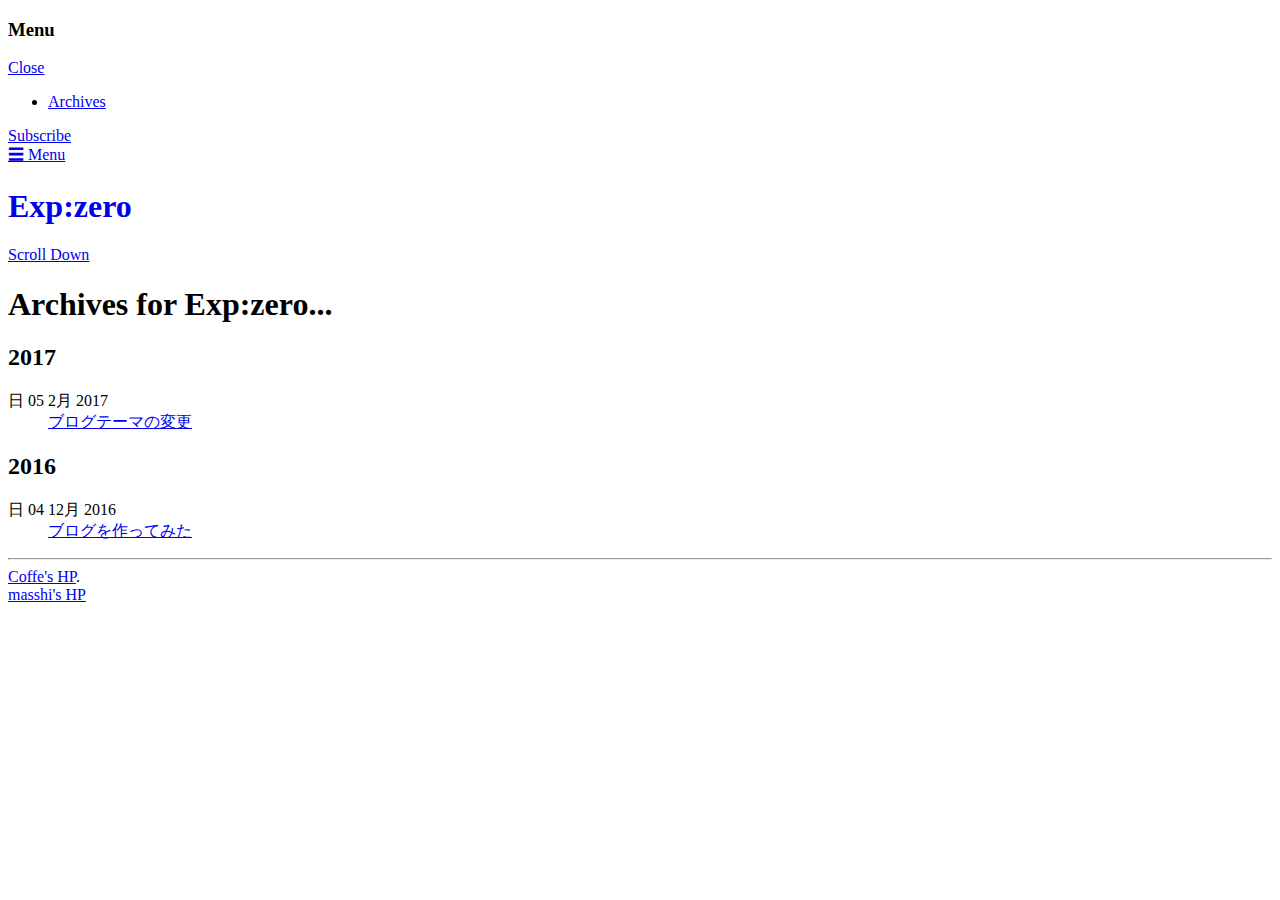
==== commit 29c8cd1d: "local" ====
--- a/archives.html
+++ b/archives.html
@@ -1,177 +1,177 @@
-<!DOCTYPE html>
-<html lang="en">
-<head>
-    <meta charset="utf-8">
-    <title>Exp:zero</title>
-    <link rel="stylesheet" type="text/css" href="http://expzero.netlify.com/theme/css/screen.min.css">
-    <link rel="stylesheet" type="text/css" href="http://expzero.netlify.com/theme/css/highlight.min.css">
-    <link rel="stylesheet" type="text/css" href="//fonts.googleapis.com/css?family=Merriweather:300,700,700italic,300italic|Open+Sans:700,400" />
-    <link rel="publisher" href="">
-    <link rel="apple-touch-startup-image" href="http://expzero.netlify.com/theme/images/logo.png">
-    <link type="text/plain" rel="socialmedia" href="http://expzero.netlify.com/socialmedia.txt">
-    <link rel="dns-prefetch" href="http://expzero.netlify.com"/>
-    <link rel="dns-prefetch" href="//www.gstatic.com"/>
-    <link rel="dns-prefetch" href="//fonts.gstatic.com"/>
-    <link rel="dns-prefetch" href="//fonts.googleapis.com"/>
-    <link rel="dns-prefetch" href="//accounts.google.com"/>
-    <link rel="dns-prefetch" href="//ssl.google-analytics.com"/>
-    <link rel="dns-prefetch" href="//www.google-analytics.com"/>
-    <link rel="dns-prefetch" href="//googleads.g.doubleclick.net"/>
-    <link rel="dns-prefetch" href="//pagead2.googlesyndication.com"/>
-    <link rel="dns-prefetch" href="//twemoji.maxcdn.com"/>
-    <meta http-equiv="content-type" content="text/html;charset=utf-8">
-    <meta name="apple-mobile-web-app-status-bar-style" content="black-translucent"/>
-    <meta name="apple-mobile-web-app-capable" content="yes"/>
-    <meta name="application-name" content="Exp:zero"/>
-    <meta name="msapplication-starturl" content="http:http://expzero.netlify.com"/>
-    <meta name="msapplication-tooltip" content=""/>
-    <meta name="msapplication-window" content="width=1024;height=768"/>
-    <meta name="msapplication-task" content="name=Exp:zero;action-uri=http:http://expzero.netlify.com;icon-uri=http://expzero.netlify.com/theme/images/favicon.ico"/>
-    <meta name="msapplication-TileImage" content="http://expzero.netlify.com/theme/images/apple-touch-icon-144x144.png"/>
-    <meta name="msapplication-TileColor" content="#1F1F21"/>
-    <meta http-equiv="X-UA-Compatible" content="IE=edge,chrome=1">
-    <meta http-equiv="imagetoolbar" content="no">
-    <meta http-equiv="pragma" content="cache">
-    <meta http-equiv="cache-control" content="cache">
-    <meta http-equiv="vary" content="content-language">
-    <meta http-equiv="Cache-control" content="max-age=2592000, public">
-    <meta http-equiv="content-style-type" content="text/css">
-    <meta name="application-name" content="Exp:zero">
-    <meta name="HandheldFriendly" content="True">
-    <meta name="MobileOptimized" content="320"/>
-    <meta http-equiv="X-UA-Compatible" content="IE=edge">
-    <meta name="viewport" content="width=device-width, initial-scale=1, maximum-scale=1">
-    <meta name="apple-mobile-web-app-capable" content="yes">
-    <meta name="google-site-verification" content="">
-    <meta name="alexaVerifyID" content=""/>
-    <meta name="wot-verification" content=""/>
-    <meta name="msvalidate.01" content="" />
-    <meta name="apple-mobile-web-app-status-bar-style" content="black">
-    <meta name="medium" content="mult">
-    <meta name="adblock" content="disable">
-    <meta name="rating" content="General">
-    <meta name="resource-type" content="document">
-    <meta name="revisit-after" content="1 days">
-    <meta name="revisit" content="1">
-    <meta name="robots" content="index,follow">
-    <meta name="no-email-collection" content="http://www.unspam.com/noemailcollection/">
-    <link rel="apple-touch-icon" sizes="152x152" href="http://expzero.netlify.com/theme/images/apple-touch-icon-152x152.png">
-    <link rel="apple-touch-icon" sizes="144x144" href="http://expzero.netlify.com/theme/images/apple-touch-icon-144x144.png">
-    <link rel="apple-touch-icon" sizes="114x114" href="http://expzero.netlify.com/theme/images/apple-touch-icon-114x114.png">
-    <link rel="apple-touch-icon" sizes="120x120" href="http://expzero.netlify.com/theme/images/apple-touch-icon-120x120.png">
-    <link rel="apple-touch-icon" sizes="76x76" href="http://expzero.netlify.com/theme/images/apple-touch-icon-76x76.png">
-    <link rel="apple-touch-icon" sizes="72x72" href="http://expzero.netlify.com/theme/images/apple-touch-icon-72x72.png">
-    <link rel="apple-touch-icon" sizes="60x60" href="http://expzero.netlify.com/theme/images/apple-touch-icon-60x60.png">
-    <link rel="apple-touch-icon" sizes="57x57" href="http://expzero.netlify.com/theme/images/apple-touch-icon-57x57.png">
-    <link rel="icon" type="image/png" href="http://expzero.netlify.com/theme/images/favicon-196x196.png" sizes="196x196">
-    <link rel="icon" type="image/png" href="http://expzero.netlify.com/theme/images/favicon-160x160.png" sizes="160x160">
-    <link rel="icon" type="image/png" href="http://expzero.netlify.com/theme/images/favicon-96x96.png" sizes="96x96">
-    <link rel="icon" type="image/png" href="http://expzero.netlify.com/theme/images/favicon-32x32.png" sizes="32x32">
-    <link rel="icon" type="image/png" href="http://expzero.netlify.com/theme/images/favicon-16x16.png" sizes="16x16">
-    <link rel="shortcut icon" href="http://expzero.netlify.com/theme/images/favicon.ico">
-    <script type="text/javascript">(function(i,s,o,g,r,a,m){i['GoogleAnalyticsObject']=r;i[r]=i[r]||function(){(i[r].q=i[r].q||[]).push(arguments)},i[r].l=1*new Date();a=s.createElement(o),m=s.getElementsByTagName(o)[0];a.async=1;a.src=g;m.parentNode.insertBefore(a,m)})(window,document,'script','//www.google-analytics.com/analytics.js','ga');ga('create', '', 'auto');ga('send', 'pageview');var _qevents = _qevents || [];</script>
-    <script src="//twemoji.maxcdn.com/twemoji.min.js"></script>
-</head>
-<body class="home-template nav-closed" itemscope itemtype="http://schema.org/WebPage">
-<!-- Google Tag Manager -->
-<noscript><iframe src="//www.googletagmanager.com/ns.html?id=GTM-ML9KT2"
-height="0" width="0" style="display:none;visibility:hidden"></iframe></noscript>
-<script>(function(w,d,s,l,i){w[l]=w[l]||[];w[l].push({'gtm.start':
-new Date().getTime(),event:'gtm.js'});var f=d.getElementsByTagName(s)[0],
-j=d.createElement(s),dl=l!='dataLayer'?'&l='+l:'';j.async=true;j.src=
-'//www.googletagmanager.com/gtm.js?id='+i+dl;f.parentNode.insertBefore(j,f);
-})(window,document,'script','dataLayer','GTM-ML9KT2');</script>
-<!-- End Google Tag Manager -->
-    <meta itemprop="name" content="Exp:zero">
-    <meta itemprop="url" content="http://expzero.netlify.com">
-    <meta itemprop="headline" content="Exp:zero || ">
-    <meta itemprop="description about" content="">
-    <meta itemprop="keywords" content="gnu, linux, software libre, código abierto, tecnología">
-    <meta itemprop="primaryImageOfPage" content="http://expzero.netlify.com/theme/images/logo.png">
-    <meta itemprop="inLanguage" content="es">
-<nav class="nav">
-    <h3 class="nav-title">Menu</h3>
-    <a href="#" class="nav-close">
-        <span class="hidden">Close</span>
-    </a>
-    <ul role="menubar">
-            <li class="nav-current" role="presentation"><a  href="http://expzero.netlify.com/archives.html" title="Exp:zero | Archives" itemprop="name" itemprop="significantLink">Archives</a></li>        
-    </ul>
-    <a class="subscribe-button icon-feed" href='http://cloud.feedly.com/#subscription%2Ffeed%2Fhttp%3A%2F%2Ffeeds.feedburner.com%2FElBlogDeAbr4xas'  target='blank'>Subscribe</a>
-</nav>
-<span class="nav-cover"></span>    <div class="site-wrapper">
-        <header class="main-header " style="background-image: url(http://expzero.netlify.com/theme/images/banner-bg.jpg)" itemscope itemtype="http://schema.org/WPHeader">
-            <nav class="main-nav overlay clearfix">
-                <a class="menu-button" href="#">
-                    <span class="burger">&#9776;</span>
-                    <span class="word">Menu</span>
-                </a>
-            </nav>
-            <div class="vertical">
-                <div class="main-header-content inner">
-                    <h1 class="page-title" itemprop="headline"><a href="Exp:zero">Exp:zero</a></h1>
-                    <h2 class="page-description" itemprop="description"></h2>
-                </div>
-            </div>
-            <a class="scroll-down icon-arrow-left blink_me" href="#content" data-offset="-45">
-                <span class="hidden">Scroll Down</span>
-            </a>
-        </header>
-<main id="content" class="content" role="main">
-    <article class="post" itemscope="" itemtype="http://schema.org/BlogPosting" itemprop="blogPost">
-        <header class="post-header">
-            <h1 class="post-title" itemprop="headline">Archives for Exp:zero...</h1>
-        </header>
-        <section class="post-content">
-            <div itemprop="text">
-                            <h2>2017</h2>
-
-                            <dl>
-                                <dt>
-                                    <time itemprop="datePublished" datetime="2017-02-05T20:06:00+09:00">
-                                             日 05 2月 2017
-                                    </time>
-                                </dt>
-                                <dd>
-                                    <a itemprop="url" href="http://expzero.netlify.com/second-post.html">
-                                        ブログテーマの変更
-                                    </a>
-                                </dd>
-
-                            </dl>
-                            <h2>2016</h2>
-
-                            <dl>
-                                <dt>
-                                    <time itemprop="datePublished" datetime="2016-12-04T14:40:00+09:00">
-                                             日 04 12月 2016
-                                    </time>
-                                </dt>
-                                <dd>
-                                    <a itemprop="url" href="http://expzero.netlify.com/first-post.html">
-                                        ブログを作ってみた
-                                    </a>
-                                </dd>
-
-                            </dl>
-            </div>
-        <hr>
-    </section>
-        <footer class="post-footer">
-        </footer>
-    </article>
-</main>
-        <footer class="site-footer clearfix" role="contentinfo" itemscope itemtype="http://schema.org/WPFooter">
-            <section class="copyright">
-                <a itemprop="url" href="https://t.co/RL00nJBaOD" class="tooltip" data-tooltip="CC BY-NC-SA" target="_blank">
-                Coffe's HP</a>.
-            </section>
-            <section class="poweredby"> <a href="https://t.co/guYFhWwR5m">masshi's HP</a></section>
-        </footer>
-    </div>
-    <script type="text/javascript" src="http://expzero.netlify.com/theme/js/jquery-1.11.2.min.js"></script>
-    <script type="text/javascript" src="http://expzero.netlify.com/theme/js/jquery.fitvids.min.js"></script>
-    <script type="text/javascript" src="http://expzero.netlify.com/theme/js/index.min.js"></script>
-    <script>twemoji.parse(document, {"size":16});</script>
-</body>
+<!DOCTYPE html>
+<html lang="ja">
+<head>
+    <meta charset="utf-8">
+    <title>Exp:zero</title>
+    <link rel="stylesheet" type="text/css" href="http://expzero.netlify.com/theme/css/screen.min.css">
+    <link rel="stylesheet" type="text/css" href="http://expzero.netlify.com/theme/css/highlight.min.css">
+    <link rel="stylesheet" type="text/css" href="//fonts.googleapis.com/css?family=Merriweather:300,700,700italic,300italic|Open+Sans:700,400" />
+    <link rel="publisher" href="">
+    <link rel="apple-touch-startup-image" href="http://expzero.netlify.com/theme/images/logo.png">
+    <link type="text/plain" rel="socialmedia" href="http://expzero.netlify.com/socialmedia.txt">
+    <link rel="dns-prefetch" href="http://expzero.netlify.com"/>
+    <link rel="dns-prefetch" href="//www.gstatic.com"/>
+    <link rel="dns-prefetch" href="//fonts.gstatic.com"/>
+    <link rel="dns-prefetch" href="//fonts.googleapis.com"/>
+    <link rel="dns-prefetch" href="//accounts.google.com"/>
+    <link rel="dns-prefetch" href="//ssl.google-analytics.com"/>
+    <link rel="dns-prefetch" href="//www.google-analytics.com"/>
+    <link rel="dns-prefetch" href="//googleads.g.doubleclick.net"/>
+    <link rel="dns-prefetch" href="//pagead2.googlesyndication.com"/>
+    <link rel="dns-prefetch" href="//twemoji.maxcdn.com"/>
+    <meta http-equiv="content-type" content="text/html;charset=utf-8">
+    <meta name="apple-mobile-web-app-status-bar-style" content="black-translucent"/>
+    <meta name="apple-mobile-web-app-capable" content="yes"/>
+    <meta name="application-name" content="Exp:zero"/>
+    <meta name="msapplication-starturl" content="http:http://expzero.netlify.com"/>
+    <meta name="msapplication-tooltip" content=""/>
+    <meta name="msapplication-window" content="width=1024;height=768"/>
+    <meta name="msapplication-task" content="name=Exp:zero;action-uri=http:http://expzero.netlify.com;icon-uri=http://expzero.netlify.com/theme/images/favicon.ico"/>
+    <meta name="msapplication-TileImage" content="http://expzero.netlify.com/theme/images/apple-touch-icon-144x144.png"/>
+    <meta name="msapplication-TileColor" content="#1F1F21"/>
+    <meta http-equiv="X-UA-Compatible" content="IE=edge,chrome=1">
+    <meta http-equiv="imagetoolbar" content="no">
+    <meta http-equiv="pragma" content="cache">
+    <meta http-equiv="cache-control" content="cache">
+    <meta http-equiv="vary" content="content-language">
+    <meta http-equiv="Cache-control" content="max-age=2592000, public">
+    <meta http-equiv="content-style-type" content="text/css">
+    <meta name="application-name" content="Exp:zero">
+    <meta name="HandheldFriendly" content="True">
+    <meta name="MobileOptimized" content="320"/>
+    <meta http-equiv="X-UA-Compatible" content="IE=edge">
+    <meta name="viewport" content="width=device-width, initial-scale=1, maximum-scale=1">
+    <meta name="apple-mobile-web-app-capable" content="yes">
+    <meta name="google-site-verification" content="">
+    <meta name="alexaVerifyID" content=""/>
+    <meta name="wot-verification" content=""/>
+    <meta name="msvalidate.01" content="" />
+    <meta name="apple-mobile-web-app-status-bar-style" content="black">
+    <meta name="medium" content="mult">
+    <meta name="adblock" content="disable">
+    <meta name="rating" content="General">
+    <meta name="resource-type" content="document">
+    <meta name="revisit-after" content="1 days">
+    <meta name="revisit" content="1">
+    <meta name="robots" content="index,follow">
+    <meta name="no-email-collection" content="http://www.unspam.com/noemailcollection/">
+    <link rel="apple-touch-icon" sizes="152x152" href="http://expzero.netlify.com/theme/images/apple-touch-icon-152x152.png">
+    <link rel="apple-touch-icon" sizes="144x144" href="http://expzero.netlify.com/theme/images/apple-touch-icon-144x144.png">
+    <link rel="apple-touch-icon" sizes="114x114" href="http://expzero.netlify.com/theme/images/apple-touch-icon-114x114.png">
+    <link rel="apple-touch-icon" sizes="120x120" href="http://expzero.netlify.com/theme/images/apple-touch-icon-120x120.png">
+    <link rel="apple-touch-icon" sizes="76x76" href="http://expzero.netlify.com/theme/images/apple-touch-icon-76x76.png">
+    <link rel="apple-touch-icon" sizes="72x72" href="http://expzero.netlify.com/theme/images/apple-touch-icon-72x72.png">
+    <link rel="apple-touch-icon" sizes="60x60" href="http://expzero.netlify.com/theme/images/apple-touch-icon-60x60.png">
+    <link rel="apple-touch-icon" sizes="57x57" href="http://expzero.netlify.com/theme/images/apple-touch-icon-57x57.png">
+    <link rel="icon" type="image/png" href="http://expzero.netlify.com/theme/images/favicon-196x196.png" sizes="196x196">
+    <link rel="icon" type="image/png" href="http://expzero.netlify.com/theme/images/favicon-160x160.png" sizes="160x160">
+    <link rel="icon" type="image/png" href="http://expzero.netlify.com/theme/images/favicon-96x96.png" sizes="96x96">
+    <link rel="icon" type="image/png" href="http://expzero.netlify.com/theme/images/favicon-32x32.png" sizes="32x32">
+    <link rel="icon" type="image/png" href="http://expzero.netlify.com/theme/images/favicon-16x16.png" sizes="16x16">
+    <link rel="shortcut icon" href="http://expzero.netlify.com/theme/images/favicon.ico">
+    <script type="text/javascript">(function(i,s,o,g,r,a,m){i['GoogleAnalyticsObject']=r;i[r]=i[r]||function(){(i[r].q=i[r].q||[]).push(arguments)},i[r].l=1*new Date();a=s.createElement(o),m=s.getElementsByTagName(o)[0];a.async=1;a.src=g;m.parentNode.insertBefore(a,m)})(window,document,'script','//www.google-analytics.com/analytics.js','ga');ga('create', '', 'auto');ga('send', 'pageview');var _qevents = _qevents || [];</script>
+    <script src="//twemoji.maxcdn.com/twemoji.min.js"></script>
+</head>
+<body class="home-template nav-closed" itemscope itemtype="http://schema.org/WebPage">
+<!-- Google Tag Manager -->
+<noscript><iframe src="//www.googletagmanager.com/ns.html?id=GTM-ML9KT2"
+height="0" width="0" style="display:none;visibility:hidden"></iframe></noscript>
+<script>(function(w,d,s,l,i){w[l]=w[l]||[];w[l].push({'gtm.start':
+new Date().getTime(),event:'gtm.js'});var f=d.getElementsByTagName(s)[0],
+j=d.createElement(s),dl=l!='dataLayer'?'&l='+l:'';j.async=true;j.src=
+'//www.googletagmanager.com/gtm.js?id='+i+dl;f.parentNode.insertBefore(j,f);
+})(window,document,'script','dataLayer','GTM-ML9KT2');</script>
+<!-- End Google Tag Manager -->
+    <meta itemprop="name" content="Exp:zero">
+    <meta itemprop="url" content="http://expzero.netlify.com">
+    <meta itemprop="headline" content="Exp:zero || ">
+    <meta itemprop="description about" content="">
+    <meta itemprop="keywords" content="gnu, linux, software libre, código abierto, tecnología">
+    <meta itemprop="primaryImageOfPage" content="http://expzero.netlify.com/theme/images/logo.png">
+    <meta itemprop="inLanguage" content="es">
+<nav class="nav">
+    <h3 class="nav-title">Menu</h3>
+    <a href="#" class="nav-close">
+        <span class="hidden">Close</span>
+    </a>
+    <ul role="menubar">
+            <li class="nav-current" role="presentation"><a  href="http://expzero.netlify.com/archives.html" title="Exp:zero | Archives" itemprop="name" itemprop="significantLink">Archives</a></li>        
+    </ul>
+    <a class="subscribe-button icon-feed" href='http://cloud.feedly.com/#subscription%2Ffeed%2Fhttp%3A%2F%2Ffeeds.feedburner.com%2FElBlogDeAbr4xas'  target='blank'>Subscribe</a>
+</nav>
+<span class="nav-cover"></span>    <div class="site-wrapper">
+        <header class="main-header " style="background-image: url(http://expzero.netlify.com/theme/images/banner.jpg)" itemscope itemtype="http://schema.org/WPHeader">
+            <nav class="main-nav overlay clearfix">
+                <a class="menu-button" href="#">
+                    <span class="burger">&#9776;</span>
+                    <span class="word">Menu</span>
+                </a>
+            </nav>
+            <div class="vertical">
+                <div class="main-header-content inner">
+                    <h1><a class="page-title" itemprop="headline" href="http://expzero.netlify.com"   style="text-decoration: none">Exp:zero</a></h1>
+                    <h2 class="page-description" itemprop="description"></h2>
+                </div>
+            </div>
+            <a class="scroll-down icon-arrow-left blink_me" href="#content" data-offset="-45">
+                <span class="hidden">Scroll Down</span>
+            </a>
+        </header>
+<main id="content" class="content" role="main">
+    <article class="post" itemscope="" itemtype="http://schema.org/BlogPosting" itemprop="blogPost">
+        <header class="post-header">
+            <h1 class="post-title" itemprop="headline">Archives for Exp:zero...</h1>
+        </header>
+        <section class="post-content">
+            <div itemprop="text">
+                            <h2>2017</h2>
+
+                            <dl>
+                                <dt>
+                                    <time itemprop="datePublished" datetime="2017-02-05T20:06:00+09:00">
+                                             日 05 2月 2017
+                                    </time>
+                                </dt>
+                                <dd>
+                                    <a itemprop="url" href="http://expzero.netlify.com/second-post.html">
+                                        ブログテーマの変更
+                                    </a>
+                                </dd>
+
+                            </dl>
+                            <h2>2016</h2>
+
+                            <dl>
+                                <dt>
+                                    <time itemprop="datePublished" datetime="2016-12-04T14:40:00+09:00">
+                                             日 04 12月 2016
+                                    </time>
+                                </dt>
+                                <dd>
+                                    <a itemprop="url" href="http://expzero.netlify.com/first-post.html">
+                                        ブログを作ってみた
+                                    </a>
+                                </dd>
+
+                            </dl>
+            </div>
+        <hr>
+    </section>
+        <footer class="post-footer">
+        </footer>
+    </article>
+</main>
+        <footer class="site-footer clearfix" role="contentinfo" itemscope itemtype="http://schema.org/WPFooter">
+            <section class="copyright">
+                <a itemprop="url" href="https://t.co/RL00nJBaOD" class="tooltip" data-tooltip="CC BY-NC-SA" target="_blank">
+                Coffe's HP</a>.
+            </section>
+            <section class="poweredby"> <a href="https://t.co/guYFhWwR5m">masshi's HP</a></section>
+        </footer>
+    </div>
+    <script type="text/javascript" src="http://expzero.netlify.com/theme/js/jquery-1.11.2.min.js"></script>
+    <script type="text/javascript" src="http://expzero.netlify.com/theme/js/jquery.fitvids.min.js"></script>
+    <script type="text/javascript" src="http://expzero.netlify.com/theme/js/index.min.js"></script>
+    <script>twemoji.parse(document, {"size":16});</script>
+</body>
 </html>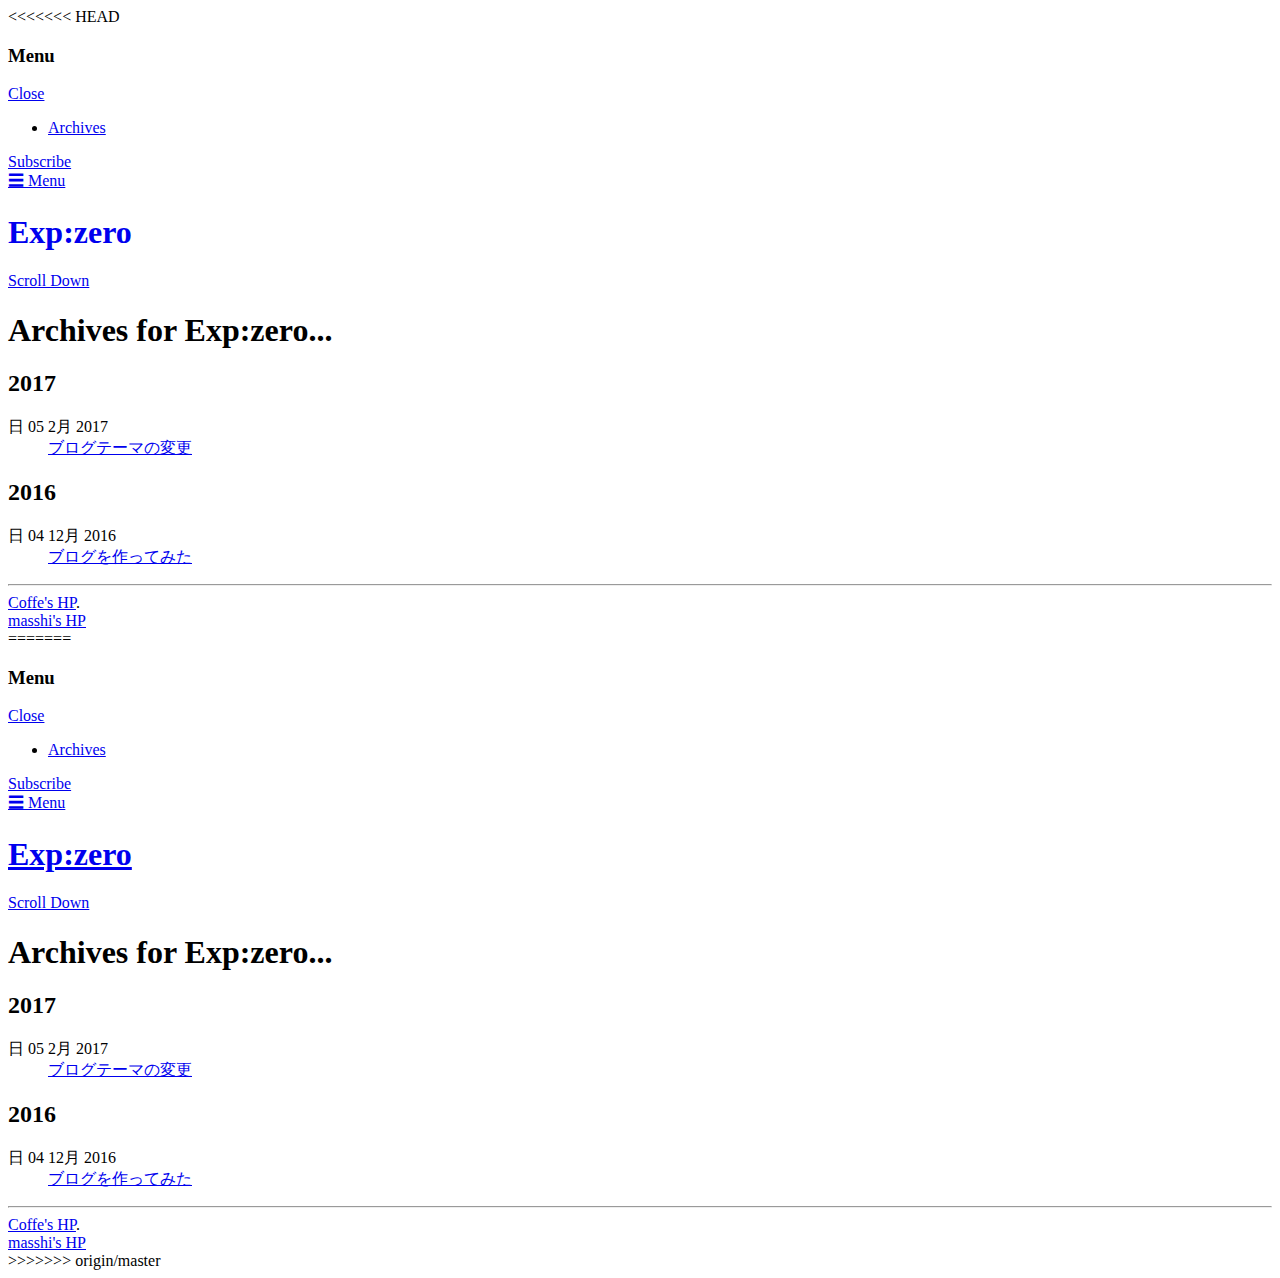
==== commit d7798f44: "first" ====
--- a/archives.html
+++ b/archives.html
@@ -1,3 +1,4 @@
+<<<<<<< HEAD
 <!DOCTYPE html>
 <html lang="ja">
 <head>
@@ -174,4 +175,182 @@
     <script type="text/javascript" src="http://expzero.netlify.com/theme/js/index.min.js"></script>
     <script>twemoji.parse(document, {"size":16});</script>
 </body>
+=======
+<!DOCTYPE html>
+<html lang="en">
+<head>
+    <meta charset="utf-8">
+    <title>Exp:zero</title>
+    <link rel="stylesheet" type="text/css" href="http://expzero.netlify.com/theme/css/screen.min.css">
+    <link rel="stylesheet" type="text/css" href="http://expzero.netlify.com/theme/css/highlight.min.css">
+    <link rel="stylesheet" type="text/css" href="//fonts.googleapis.com/css?family=Merriweather:300,700,700italic,300italic|Open+Sans:700,400" />
+    <link rel="publisher" href="">
+    <link rel="apple-touch-startup-image" href="http://expzero.netlify.com/theme/images/logo.png">
+    <link type="text/plain" rel="socialmedia" href="http://expzero.netlify.com/socialmedia.txt">
+    <link rel="dns-prefetch" href="http://expzero.netlify.com"/>
+    <link rel="dns-prefetch" href="//www.gstatic.com"/>
+    <link rel="dns-prefetch" href="//fonts.gstatic.com"/>
+    <link rel="dns-prefetch" href="//fonts.googleapis.com"/>
+    <link rel="dns-prefetch" href="//accounts.google.com"/>
+    <link rel="dns-prefetch" href="//ssl.google-analytics.com"/>
+    <link rel="dns-prefetch" href="//www.google-analytics.com"/>
+    <link rel="dns-prefetch" href="//googleads.g.doubleclick.net"/>
+    <link rel="dns-prefetch" href="//pagead2.googlesyndication.com"/>
+    <link rel="dns-prefetch" href="//twemoji.maxcdn.com"/>
+    <meta http-equiv="content-type" content="text/html;charset=utf-8">
+    <meta name="apple-mobile-web-app-status-bar-style" content="black-translucent"/>
+    <meta name="apple-mobile-web-app-capable" content="yes"/>
+    <meta name="application-name" content="Exp:zero"/>
+    <meta name="msapplication-starturl" content="http:http://expzero.netlify.com"/>
+    <meta name="msapplication-tooltip" content=""/>
+    <meta name="msapplication-window" content="width=1024;height=768"/>
+    <meta name="msapplication-task" content="name=Exp:zero;action-uri=http:http://expzero.netlify.com;icon-uri=http://expzero.netlify.com/theme/images/favicon.ico"/>
+    <meta name="msapplication-TileImage" content="http://expzero.netlify.com/theme/images/apple-touch-icon-144x144.png"/>
+    <meta name="msapplication-TileColor" content="#1F1F21"/>
+    <meta http-equiv="X-UA-Compatible" content="IE=edge,chrome=1">
+    <meta http-equiv="imagetoolbar" content="no">
+    <meta http-equiv="pragma" content="cache">
+    <meta http-equiv="cache-control" content="cache">
+    <meta http-equiv="vary" content="content-language">
+    <meta http-equiv="Cache-control" content="max-age=2592000, public">
+    <meta http-equiv="content-style-type" content="text/css">
+    <meta name="application-name" content="Exp:zero">
+    <meta name="HandheldFriendly" content="True">
+    <meta name="MobileOptimized" content="320"/>
+    <meta http-equiv="X-UA-Compatible" content="IE=edge">
+    <meta name="viewport" content="width=device-width, initial-scale=1, maximum-scale=1">
+    <meta name="apple-mobile-web-app-capable" content="yes">
+    <meta name="google-site-verification" content="">
+    <meta name="alexaVerifyID" content=""/>
+    <meta name="wot-verification" content=""/>
+    <meta name="msvalidate.01" content="" />
+    <meta name="apple-mobile-web-app-status-bar-style" content="black">
+    <meta name="medium" content="mult">
+    <meta name="adblock" content="disable">
+    <meta name="rating" content="General">
+    <meta name="resource-type" content="document">
+    <meta name="revisit-after" content="1 days">
+    <meta name="revisit" content="1">
+    <meta name="robots" content="index,follow">
+    <meta name="no-email-collection" content="http://www.unspam.com/noemailcollection/">
+    <link rel="apple-touch-icon" sizes="152x152" href="http://expzero.netlify.com/theme/images/apple-touch-icon-152x152.png">
+    <link rel="apple-touch-icon" sizes="144x144" href="http://expzero.netlify.com/theme/images/apple-touch-icon-144x144.png">
+    <link rel="apple-touch-icon" sizes="114x114" href="http://expzero.netlify.com/theme/images/apple-touch-icon-114x114.png">
+    <link rel="apple-touch-icon" sizes="120x120" href="http://expzero.netlify.com/theme/images/apple-touch-icon-120x120.png">
+    <link rel="apple-touch-icon" sizes="76x76" href="http://expzero.netlify.com/theme/images/apple-touch-icon-76x76.png">
+    <link rel="apple-touch-icon" sizes="72x72" href="http://expzero.netlify.com/theme/images/apple-touch-icon-72x72.png">
+    <link rel="apple-touch-icon" sizes="60x60" href="http://expzero.netlify.com/theme/images/apple-touch-icon-60x60.png">
+    <link rel="apple-touch-icon" sizes="57x57" href="http://expzero.netlify.com/theme/images/apple-touch-icon-57x57.png">
+    <link rel="icon" type="image/png" href="http://expzero.netlify.com/theme/images/favicon-196x196.png" sizes="196x196">
+    <link rel="icon" type="image/png" href="http://expzero.netlify.com/theme/images/favicon-160x160.png" sizes="160x160">
+    <link rel="icon" type="image/png" href="http://expzero.netlify.com/theme/images/favicon-96x96.png" sizes="96x96">
+    <link rel="icon" type="image/png" href="http://expzero.netlify.com/theme/images/favicon-32x32.png" sizes="32x32">
+    <link rel="icon" type="image/png" href="http://expzero.netlify.com/theme/images/favicon-16x16.png" sizes="16x16">
+    <link rel="shortcut icon" href="http://expzero.netlify.com/theme/images/favicon.ico">
+    <script type="text/javascript">(function(i,s,o,g,r,a,m){i['GoogleAnalyticsObject']=r;i[r]=i[r]||function(){(i[r].q=i[r].q||[]).push(arguments)},i[r].l=1*new Date();a=s.createElement(o),m=s.getElementsByTagName(o)[0];a.async=1;a.src=g;m.parentNode.insertBefore(a,m)})(window,document,'script','//www.google-analytics.com/analytics.js','ga');ga('create', '', 'auto');ga('send', 'pageview');var _qevents = _qevents || [];</script>
+    <script src="//twemoji.maxcdn.com/twemoji.min.js"></script>
+</head>
+<body class="home-template nav-closed" itemscope itemtype="http://schema.org/WebPage">
+<!-- Google Tag Manager -->
+<noscript><iframe src="//www.googletagmanager.com/ns.html?id=GTM-ML9KT2"
+height="0" width="0" style="display:none;visibility:hidden"></iframe></noscript>
+<script>(function(w,d,s,l,i){w[l]=w[l]||[];w[l].push({'gtm.start':
+new Date().getTime(),event:'gtm.js'});var f=d.getElementsByTagName(s)[0],
+j=d.createElement(s),dl=l!='dataLayer'?'&l='+l:'';j.async=true;j.src=
+'//www.googletagmanager.com/gtm.js?id='+i+dl;f.parentNode.insertBefore(j,f);
+})(window,document,'script','dataLayer','GTM-ML9KT2');</script>
+<!-- End Google Tag Manager -->
+    <meta itemprop="name" content="Exp:zero">
+    <meta itemprop="url" content="http://expzero.netlify.com">
+    <meta itemprop="headline" content="Exp:zero || ">
+    <meta itemprop="description about" content="">
+    <meta itemprop="keywords" content="gnu, linux, software libre, código abierto, tecnología">
+    <meta itemprop="primaryImageOfPage" content="http://expzero.netlify.com/theme/images/logo.png">
+    <meta itemprop="inLanguage" content="es">
+<nav class="nav">
+    <h3 class="nav-title">Menu</h3>
+    <a href="#" class="nav-close">
+        <span class="hidden">Close</span>
+    </a>
+    <ul role="menubar">
+            <li class="nav-current" role="presentation"><a  href="http://expzero.netlify.com/archives.html" title="Exp:zero | Archives" itemprop="name" itemprop="significantLink">Archives</a></li>        
+    </ul>
+    <a class="subscribe-button icon-feed" href='http://cloud.feedly.com/#subscription%2Ffeed%2Fhttp%3A%2F%2Ffeeds.feedburner.com%2FElBlogDeAbr4xas'  target='blank'>Subscribe</a>
+</nav>
+<span class="nav-cover"></span>    <div class="site-wrapper">
+        <header class="main-header " style="background-image: url(http://expzero.netlify.com/theme/images/banner-bg.jpg)" itemscope itemtype="http://schema.org/WPHeader">
+            <nav class="main-nav overlay clearfix">
+                <a class="menu-button" href="#">
+                    <span class="burger">&#9776;</span>
+                    <span class="word">Menu</span>
+                </a>
+            </nav>
+            <div class="vertical">
+                <div class="main-header-content inner">
+                    <h1 class="page-title" itemprop="headline"><a href="http://expzero.netlify.com">Exp:zero</a></h1>
+                    <h2 class="page-description" itemprop="description"></h2>
+                </div>
+            </div>
+            <a class="scroll-down icon-arrow-left blink_me" href="#content" data-offset="-45">
+                <span class="hidden">Scroll Down</span>
+            </a>
+        </header>
+<main id="content" class="content" role="main">
+    <article class="post" itemscope="" itemtype="http://schema.org/BlogPosting" itemprop="blogPost">
+        <header class="post-header">
+            <h1 class="post-title" itemprop="headline">Archives for Exp:zero...</h1>
+        </header>
+        <section class="post-content">
+            <div itemprop="text">
+                            <h2>2017</h2>
+
+                            <dl>
+                                <dt>
+                                    <time itemprop="datePublished" datetime="2017-02-05T20:06:00+09:00">
+                                             日 05 2月 2017
+                                    </time>
+                                </dt>
+                                <dd>
+                                    <a itemprop="url" href="http://expzero.netlify.com/second-post.html">
+                                        ブログテーマの変更
+                                    </a>
+                                </dd>
+
+                            </dl>
+                            <h2>2016</h2>
+
+                            <dl>
+                                <dt>
+                                    <time itemprop="datePublished" datetime="2016-12-04T14:40:00+09:00">
+                                             日 04 12月 2016
+                                    </time>
+                                </dt>
+                                <dd>
+                                    <a itemprop="url" href="http://expzero.netlify.com/first-post.html">
+                                        ブログを作ってみた
+                                    </a>
+                                </dd>
+
+                            </dl>
+            </div>
+        <hr>
+    </section>
+        <footer class="post-footer">
+        </footer>
+    </article>
+</main>
+        <footer class="site-footer clearfix" role="contentinfo" itemscope itemtype="http://schema.org/WPFooter">
+            <section class="copyright">
+                <a itemprop="url" href="https://t.co/RL00nJBaOD" class="tooltip" data-tooltip="CC BY-NC-SA" target="_blank">
+                Coffe's HP</a>.
+            </section>
+            <section class="poweredby"> <a href="https://t.co/guYFhWwR5m">masshi's HP</a></section>
+        </footer>
+    </div>
+    <script type="text/javascript" src="http://expzero.netlify.com/theme/js/jquery-1.11.2.min.js"></script>
+    <script type="text/javascript" src="http://expzero.netlify.com/theme/js/jquery.fitvids.min.js"></script>
+    <script type="text/javascript" src="http://expzero.netlify.com/theme/js/index.min.js"></script>
+    <script>twemoji.parse(document, {"size":16});</script>
+</body>
+>>>>>>> origin/master
 </html>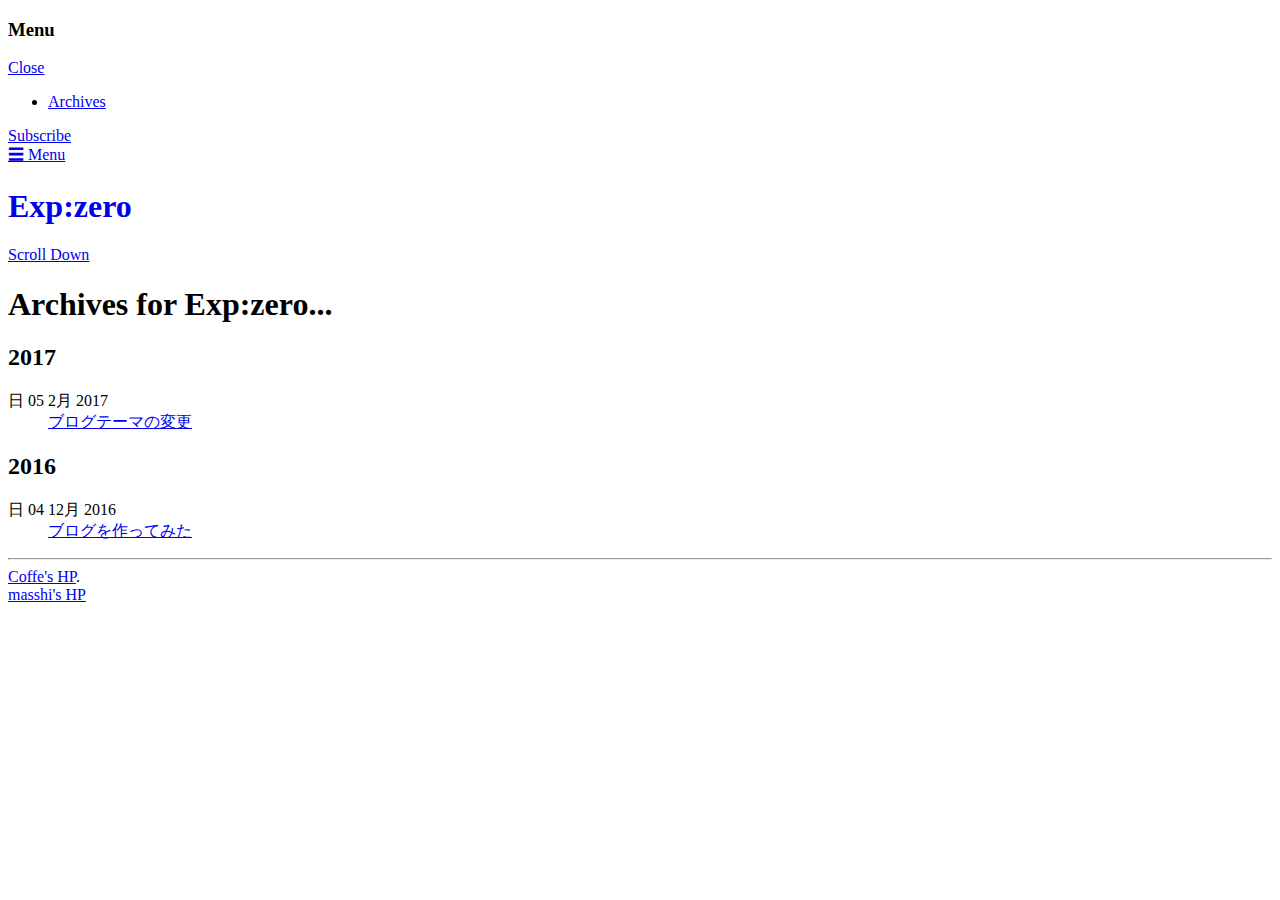
==== commit 9a7caf8e: "fix" ====
--- a/archives.html
+++ b/archives.html
@@ -1,4 +1,3 @@
-<<<<<<< HEAD
 <!DOCTYPE html>
 <html lang="ja">
 <head>
@@ -175,182 +174,4 @@
     <script type="text/javascript" src="http://expzero.netlify.com/theme/js/index.min.js"></script>
     <script>twemoji.parse(document, {"size":16});</script>
 </body>
-=======
-<!DOCTYPE html>
-<html lang="en">
-<head>
-    <meta charset="utf-8">
-    <title>Exp:zero</title>
-    <link rel="stylesheet" type="text/css" href="http://expzero.netlify.com/theme/css/screen.min.css">
-    <link rel="stylesheet" type="text/css" href="http://expzero.netlify.com/theme/css/highlight.min.css">
-    <link rel="stylesheet" type="text/css" href="//fonts.googleapis.com/css?family=Merriweather:300,700,700italic,300italic|Open+Sans:700,400" />
-    <link rel="publisher" href="">
-    <link rel="apple-touch-startup-image" href="http://expzero.netlify.com/theme/images/logo.png">
-    <link type="text/plain" rel="socialmedia" href="http://expzero.netlify.com/socialmedia.txt">
-    <link rel="dns-prefetch" href="http://expzero.netlify.com"/>
-    <link rel="dns-prefetch" href="//www.gstatic.com"/>
-    <link rel="dns-prefetch" href="//fonts.gstatic.com"/>
-    <link rel="dns-prefetch" href="//fonts.googleapis.com"/>
-    <link rel="dns-prefetch" href="//accounts.google.com"/>
-    <link rel="dns-prefetch" href="//ssl.google-analytics.com"/>
-    <link rel="dns-prefetch" href="//www.google-analytics.com"/>
-    <link rel="dns-prefetch" href="//googleads.g.doubleclick.net"/>
-    <link rel="dns-prefetch" href="//pagead2.googlesyndication.com"/>
-    <link rel="dns-prefetch" href="//twemoji.maxcdn.com"/>
-    <meta http-equiv="content-type" content="text/html;charset=utf-8">
-    <meta name="apple-mobile-web-app-status-bar-style" content="black-translucent"/>
-    <meta name="apple-mobile-web-app-capable" content="yes"/>
-    <meta name="application-name" content="Exp:zero"/>
-    <meta name="msapplication-starturl" content="http:http://expzero.netlify.com"/>
-    <meta name="msapplication-tooltip" content=""/>
-    <meta name="msapplication-window" content="width=1024;height=768"/>
-    <meta name="msapplication-task" content="name=Exp:zero;action-uri=http:http://expzero.netlify.com;icon-uri=http://expzero.netlify.com/theme/images/favicon.ico"/>
-    <meta name="msapplication-TileImage" content="http://expzero.netlify.com/theme/images/apple-touch-icon-144x144.png"/>
-    <meta name="msapplication-TileColor" content="#1F1F21"/>
-    <meta http-equiv="X-UA-Compatible" content="IE=edge,chrome=1">
-    <meta http-equiv="imagetoolbar" content="no">
-    <meta http-equiv="pragma" content="cache">
-    <meta http-equiv="cache-control" content="cache">
-    <meta http-equiv="vary" content="content-language">
-    <meta http-equiv="Cache-control" content="max-age=2592000, public">
-    <meta http-equiv="content-style-type" content="text/css">
-    <meta name="application-name" content="Exp:zero">
-    <meta name="HandheldFriendly" content="True">
-    <meta name="MobileOptimized" content="320"/>
-    <meta http-equiv="X-UA-Compatible" content="IE=edge">
-    <meta name="viewport" content="width=device-width, initial-scale=1, maximum-scale=1">
-    <meta name="apple-mobile-web-app-capable" content="yes">
-    <meta name="google-site-verification" content="">
-    <meta name="alexaVerifyID" content=""/>
-    <meta name="wot-verification" content=""/>
-    <meta name="msvalidate.01" content="" />
-    <meta name="apple-mobile-web-app-status-bar-style" content="black">
-    <meta name="medium" content="mult">
-    <meta name="adblock" content="disable">
-    <meta name="rating" content="General">
-    <meta name="resource-type" content="document">
-    <meta name="revisit-after" content="1 days">
-    <meta name="revisit" content="1">
-    <meta name="robots" content="index,follow">
-    <meta name="no-email-collection" content="http://www.unspam.com/noemailcollection/">
-    <link rel="apple-touch-icon" sizes="152x152" href="http://expzero.netlify.com/theme/images/apple-touch-icon-152x152.png">
-    <link rel="apple-touch-icon" sizes="144x144" href="http://expzero.netlify.com/theme/images/apple-touch-icon-144x144.png">
-    <link rel="apple-touch-icon" sizes="114x114" href="http://expzero.netlify.com/theme/images/apple-touch-icon-114x114.png">
-    <link rel="apple-touch-icon" sizes="120x120" href="http://expzero.netlify.com/theme/images/apple-touch-icon-120x120.png">
-    <link rel="apple-touch-icon" sizes="76x76" href="http://expzero.netlify.com/theme/images/apple-touch-icon-76x76.png">
-    <link rel="apple-touch-icon" sizes="72x72" href="http://expzero.netlify.com/theme/images/apple-touch-icon-72x72.png">
-    <link rel="apple-touch-icon" sizes="60x60" href="http://expzero.netlify.com/theme/images/apple-touch-icon-60x60.png">
-    <link rel="apple-touch-icon" sizes="57x57" href="http://expzero.netlify.com/theme/images/apple-touch-icon-57x57.png">
-    <link rel="icon" type="image/png" href="http://expzero.netlify.com/theme/images/favicon-196x196.png" sizes="196x196">
-    <link rel="icon" type="image/png" href="http://expzero.netlify.com/theme/images/favicon-160x160.png" sizes="160x160">
-    <link rel="icon" type="image/png" href="http://expzero.netlify.com/theme/images/favicon-96x96.png" sizes="96x96">
-    <link rel="icon" type="image/png" href="http://expzero.netlify.com/theme/images/favicon-32x32.png" sizes="32x32">
-    <link rel="icon" type="image/png" href="http://expzero.netlify.com/theme/images/favicon-16x16.png" sizes="16x16">
-    <link rel="shortcut icon" href="http://expzero.netlify.com/theme/images/favicon.ico">
-    <script type="text/javascript">(function(i,s,o,g,r,a,m){i['GoogleAnalyticsObject']=r;i[r]=i[r]||function(){(i[r].q=i[r].q||[]).push(arguments)},i[r].l=1*new Date();a=s.createElement(o),m=s.getElementsByTagName(o)[0];a.async=1;a.src=g;m.parentNode.insertBefore(a,m)})(window,document,'script','//www.google-analytics.com/analytics.js','ga');ga('create', '', 'auto');ga('send', 'pageview');var _qevents = _qevents || [];</script>
-    <script src="//twemoji.maxcdn.com/twemoji.min.js"></script>
-</head>
-<body class="home-template nav-closed" itemscope itemtype="http://schema.org/WebPage">
-<!-- Google Tag Manager -->
-<noscript><iframe src="//www.googletagmanager.com/ns.html?id=GTM-ML9KT2"
-height="0" width="0" style="display:none;visibility:hidden"></iframe></noscript>
-<script>(function(w,d,s,l,i){w[l]=w[l]||[];w[l].push({'gtm.start':
-new Date().getTime(),event:'gtm.js'});var f=d.getElementsByTagName(s)[0],
-j=d.createElement(s),dl=l!='dataLayer'?'&l='+l:'';j.async=true;j.src=
-'//www.googletagmanager.com/gtm.js?id='+i+dl;f.parentNode.insertBefore(j,f);
-})(window,document,'script','dataLayer','GTM-ML9KT2');</script>
-<!-- End Google Tag Manager -->
-    <meta itemprop="name" content="Exp:zero">
-    <meta itemprop="url" content="http://expzero.netlify.com">
-    <meta itemprop="headline" content="Exp:zero || ">
-    <meta itemprop="description about" content="">
-    <meta itemprop="keywords" content="gnu, linux, software libre, código abierto, tecnología">
-    <meta itemprop="primaryImageOfPage" content="http://expzero.netlify.com/theme/images/logo.png">
-    <meta itemprop="inLanguage" content="es">
-<nav class="nav">
-    <h3 class="nav-title">Menu</h3>
-    <a href="#" class="nav-close">
-        <span class="hidden">Close</span>
-    </a>
-    <ul role="menubar">
-            <li class="nav-current" role="presentation"><a  href="http://expzero.netlify.com/archives.html" title="Exp:zero | Archives" itemprop="name" itemprop="significantLink">Archives</a></li>        
-    </ul>
-    <a class="subscribe-button icon-feed" href='http://cloud.feedly.com/#subscription%2Ffeed%2Fhttp%3A%2F%2Ffeeds.feedburner.com%2FElBlogDeAbr4xas'  target='blank'>Subscribe</a>
-</nav>
-<span class="nav-cover"></span>    <div class="site-wrapper">
-        <header class="main-header " style="background-image: url(http://expzero.netlify.com/theme/images/banner-bg.jpg)" itemscope itemtype="http://schema.org/WPHeader">
-            <nav class="main-nav overlay clearfix">
-                <a class="menu-button" href="#">
-                    <span class="burger">&#9776;</span>
-                    <span class="word">Menu</span>
-                </a>
-            </nav>
-            <div class="vertical">
-                <div class="main-header-content inner">
-                    <h1 class="page-title" itemprop="headline"><a href="http://expzero.netlify.com">Exp:zero</a></h1>
-                    <h2 class="page-description" itemprop="description"></h2>
-                </div>
-            </div>
-            <a class="scroll-down icon-arrow-left blink_me" href="#content" data-offset="-45">
-                <span class="hidden">Scroll Down</span>
-            </a>
-        </header>
-<main id="content" class="content" role="main">
-    <article class="post" itemscope="" itemtype="http://schema.org/BlogPosting" itemprop="blogPost">
-        <header class="post-header">
-            <h1 class="post-title" itemprop="headline">Archives for Exp:zero...</h1>
-        </header>
-        <section class="post-content">
-            <div itemprop="text">
-                            <h2>2017</h2>
-
-                            <dl>
-                                <dt>
-                                    <time itemprop="datePublished" datetime="2017-02-05T20:06:00+09:00">
-                                             日 05 2月 2017
-                                    </time>
-                                </dt>
-                                <dd>
-                                    <a itemprop="url" href="http://expzero.netlify.com/second-post.html">
-                                        ブログテーマの変更
-                                    </a>
-                                </dd>
-
-                            </dl>
-                            <h2>2016</h2>
-
-                            <dl>
-                                <dt>
-                                    <time itemprop="datePublished" datetime="2016-12-04T14:40:00+09:00">
-                                             日 04 12月 2016
-                                    </time>
-                                </dt>
-                                <dd>
-                                    <a itemprop="url" href="http://expzero.netlify.com/first-post.html">
-                                        ブログを作ってみた
-                                    </a>
-                                </dd>
-
-                            </dl>
-            </div>
-        <hr>
-    </section>
-        <footer class="post-footer">
-        </footer>
-    </article>
-</main>
-        <footer class="site-footer clearfix" role="contentinfo" itemscope itemtype="http://schema.org/WPFooter">
-            <section class="copyright">
-                <a itemprop="url" href="https://t.co/RL00nJBaOD" class="tooltip" data-tooltip="CC BY-NC-SA" target="_blank">
-                Coffe's HP</a>.
-            </section>
-            <section class="poweredby"> <a href="https://t.co/guYFhWwR5m">masshi's HP</a></section>
-        </footer>
-    </div>
-    <script type="text/javascript" src="http://expzero.netlify.com/theme/js/jquery-1.11.2.min.js"></script>
-    <script type="text/javascript" src="http://expzero.netlify.com/theme/js/jquery.fitvids.min.js"></script>
-    <script type="text/javascript" src="http://expzero.netlify.com/theme/js/index.min.js"></script>
-    <script>twemoji.parse(document, {"size":16});</script>
-</body>
->>>>>>> origin/master
 </html>